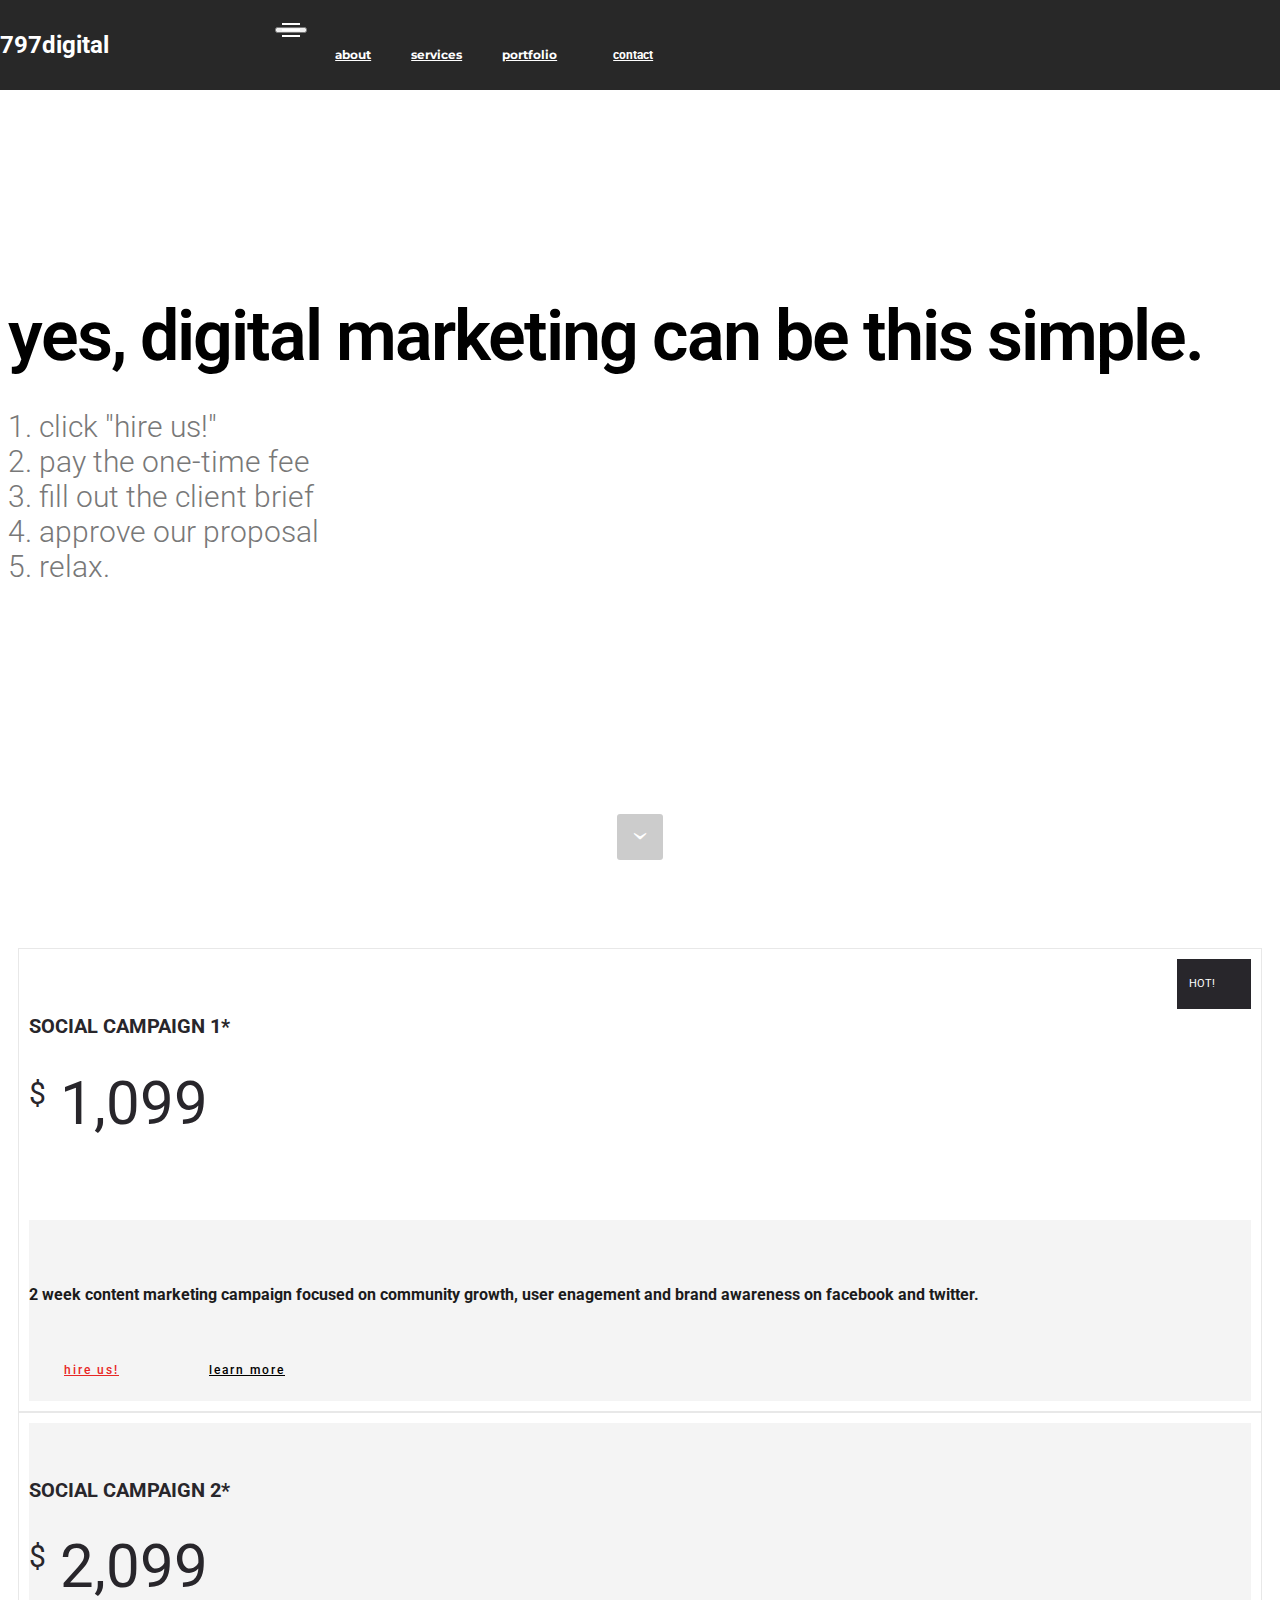
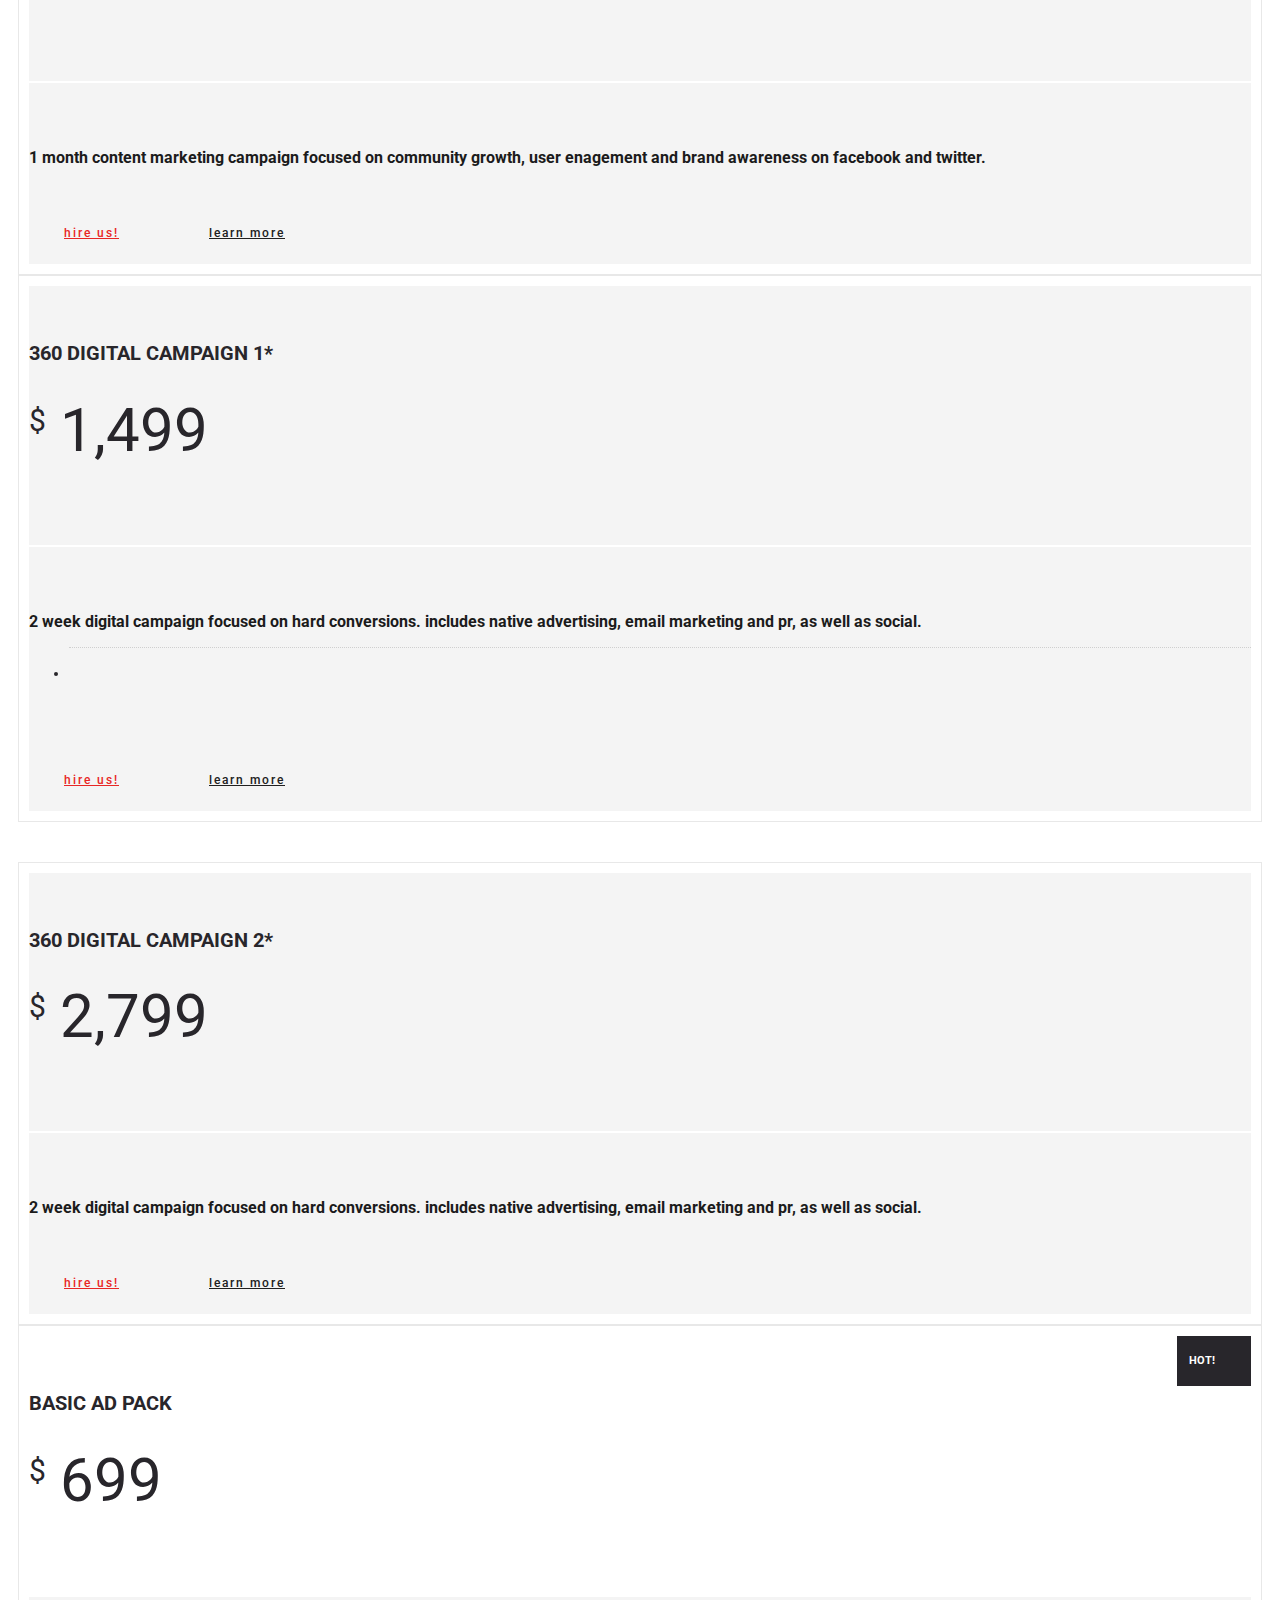
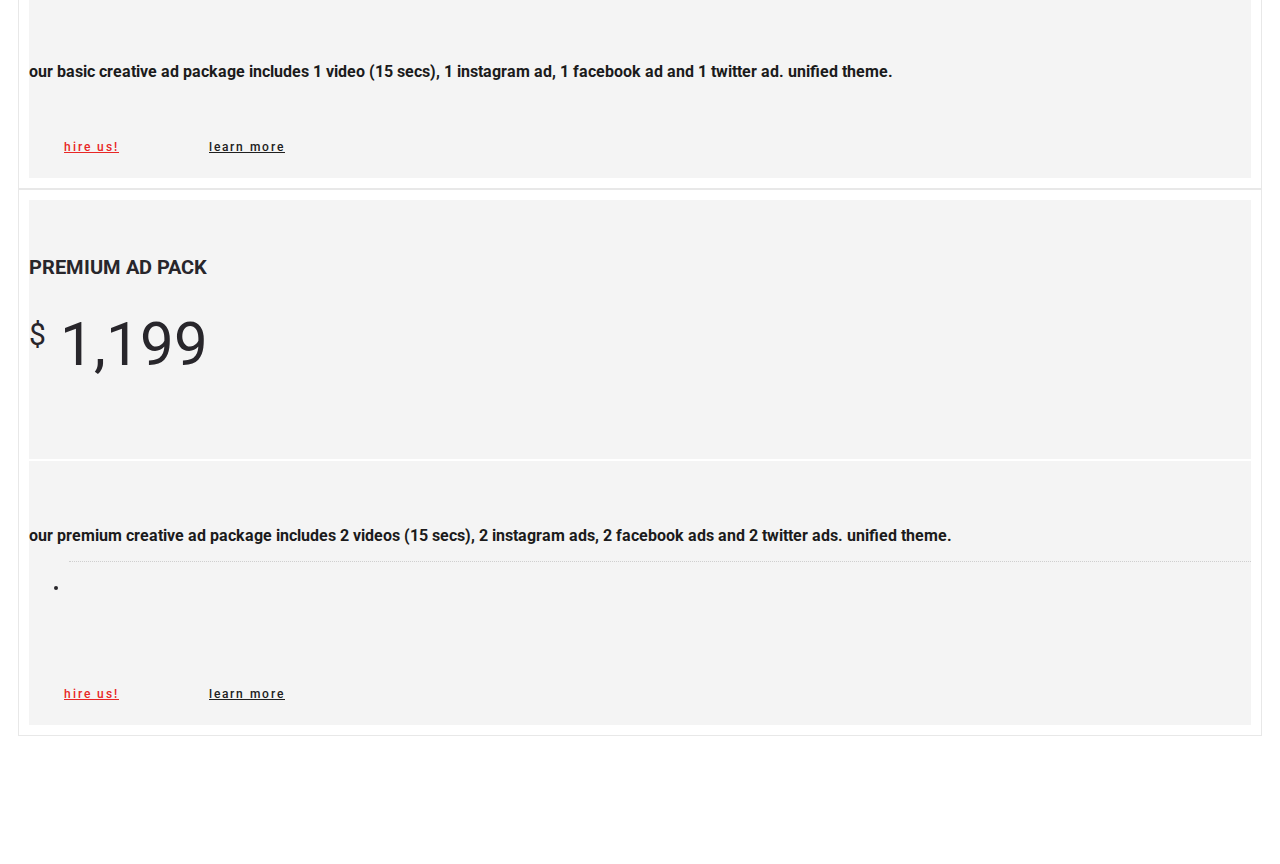
==== page1.html @ 00899041 "create github pages" ====
<!DOCTYPE html>
<html>
<head>
  <!-- Site made with Mobirise Website Builder v4.4.1, https://mobirise.com -->
  <meta charset="UTF-8">
  <meta http-equiv="X-UA-Compatible" content="IE=edge">
  <meta name="generator" content="Mobirise v4.4.1, mobirise.com">
  <meta name="viewport" content="width=device-width, initial-scale=1">
  <link rel="shortcut icon" href="assets/images/nma-image1-128x140.png" type="image/x-icon">
  <meta name="description" content="Website Creator Description">
  <title>services</title>
  <link rel="stylesheet" href="https://fonts.googleapis.com/css?family=Montserrat:400,700">
  <link rel="stylesheet" href="https://fonts.googleapis.com/css?family=Raleway:100,100i,200,200i,300,300i,400,400i,500,500i,600,600i,700,700i,800,800i,900,900i">
  <link rel="stylesheet" href="https://fonts.googleapis.com/css?family=Lora:400,700,400italic,700italic&subset=latin">
  <link rel="stylesheet" href="assets/bootstrap-material-design-font/css/material.css">
  <link rel="stylesheet" href="assets/tether/tether.min.css">
  <link rel="stylesheet" href="assets/bootstrap/css/bootstrap.min.css">
  <link rel="stylesheet" href="assets/dropdown/css/style.css">
  <link rel="stylesheet" href="assets/animate.css/animate.min.css">
  <link rel="stylesheet" href="assets/theme/css/style.css">
  <link rel="stylesheet" href="assets/mobirise/css/mbr-additional.css" type="text/css">
  
  
  
</head>
<body>
<section id="ext_menu-b" data-rv-view="33">

    <nav class="navbar navbar-dropdown navbar-fixed-top">
        <div class="container">

            <div class="mbr-table">
                <div class="mbr-table-cell">

                    <div class="navbar-brand">
                        
                        <a class="navbar-caption" href="index.html">797digital</a>
                    </div>

                </div>
                <div class="mbr-table-cell">

                    <button class="navbar-toggler pull-xs-right hidden-md-up" type="button" data-toggle="collapse" data-target="#exCollapsingNavbar">
                        <div class="hamburger-icon"></div>
                    </button>

                    <ul class="nav-dropdown collapse pull-xs-right nav navbar-nav navbar-toggleable-sm" id="exCollapsingNavbar"><li class="nav-item"><a class="nav-link link" href="index.html#header5-4">about</a></li><li class="nav-item"><a class="nav-link link" href="page1.html">services</a></li><li class="nav-item"><a class="nav-link link" href="https://mojhjhjhjhjhjhjhjhjbirise.com/" target="_blank">portfolio</a></li><li class="nav-item nav-btn"><a class="nav-link btn btn-white btn-white-outline" href="index.html#form1-6">contact</a></li></ul>
                    <button hidden="" class="navbar-toggler navbar-close" type="button" data-toggle="collapse" data-target="#exCollapsingNavbar">
                        <div class="close-icon"></div>
                    </button>

                </div>
            </div>

        </div>
    </nav>

</section>

<section class="engine"><a href="https://mobirise.co/a">web builder</a></section><section class="mbr-section mbr-section-hero mbr-section-full mbr-section-with-arrow mbr-after-navbar" id="header5-19" data-rv-view="35" style="background-color: rgb(255, 255, 255);">

    

    <div class="mbr-table-cell">

        <div class="container">
            <div class="row">
                <div class="mbr-section col-md-10">

                    <h1 class="mbr-section-title display-1">yes, digital marketing can be this simple.</h1>
                    <p class="mbr-section-lead lead"><br>1. click "hire us!"<br>2. pay the one-time fee<br>3. fill out the client brief<br>4. approve our proposal<br>5. relax.</p>
                    
                </div>
            </div>
        </div>
    </div>

    <div class="mbr-arrow mbr-arrow-floating" aria-hidden="true"><a href="#pricing-table2-p"><i class="mbr-arrow-icon"></i></a></div>

</section>

<section class="mbr-section" id="pricing-table2-p" data-rv-view="38" style="background-color: rgb(255, 255, 255); padding-top: 0px; padding-bottom: 0px;">

    

    <div class="mbr-section mbr-section__container mbr-section__container--middle">
      <div class="container">
          <div class="row">
              <div class="col-xs-12 text-xs-center">
                  
                  
              </div>
          </div>
      </div>
    </div>

    <div class="mbr-section mbr-section-nopadding mbr-price-table">
      <div class="row">
            <div class="col-xs-12 col-md-6 col-xl-4">
                <div class="mbr-plan card text-xs-center">
                    <div class="mbr-plan-header card-block bg-primary">
                      <div class="mbr-plan-label">HOT!</div>
                      <div class="card-title">
                        <h3 class="mbr-plan-title">SOCIAL CAMPAIGN 1*</h3>
                        <small class="mbr-plan-subtitle"></small>
                      </div>
                      <div class="card-text">
                          <div class="mbr-price">
                            <span class="mbr-price-value">$</span>
                            <span class="mbr-price-figure">1,099</span><small class="mbr-price-term"></small>
                          </div>
                          <small class="mbr-plan-price-desc"></small>
                      </div>
                    </div>
                    <div class="mbr-plan-body card-block">
                      <div class="mbr-plan-list"><strong>2 week content marketing campaign focused on community growth, user enagement and brand awareness on facebook and twitter.</strong></div>
                      <div class="mbr-plan-btn"><a href="page1.html#pricing-table2-p" class="btn btn-danger-outline btn-danger">hire us!</a> <a href="page1.html#pricing-table2-p" class="btn btn-info-outline btn-info">learn more</a></div>
                    </div>
                </div>
            </div>
            <div class="col-xs-12 col-md-6 col-xl-4">
                <div class="mbr-plan card text-xs-center">
                    <div class="mbr-plan-header card-block">
                      
                      <div class="card-title">
                        <h3 class="mbr-plan-title">SOCIAL CAMPAIGN 2*</h3>
                        <small class="mbr-plan-subtitle"></small>
                      </div>
                      <div class="card-text">
                          <div class="mbr-price">
                            <span class="mbr-price-value">$</span>
                            <span class="mbr-price-figure">2,099</span><small class="mbr-price-term"></small>
                          </div>
                          <small class="mbr-plan-price-desc"></small>
                      </div>
                    </div>
                    <div class="mbr-plan-body card-block">
                      <div class="mbr-plan-list"><strong>1 month content marketing campaign focused on community growth, user enagement and brand awareness on facebook and twitter.</strong></div>
                      <div class="mbr-plan-btn"><a href="page1.html#pricing-table2-p" class="btn btn-danger-outline btn-danger">hire us!</a> <a href="https://mobirise.com" class="btn btn-black btn-black-outline">learn more</a></div>
                    </div>
                </div>
            </div>
            <div class="col-xs-12 col-md-6 col-xl-4">
                <div class="mbr-plan card text-xs-center">
                    <div class="mbr-plan-header card-block">
                      
                      <div class="card-title">
                        <h3 class="mbr-plan-title">360 DIGITAL CAMPAIGN 1*</h3>
                        <small class="mbr-plan-subtitle"></small>
                      </div>
                      <div class="card-text">
                          <div class="mbr-price">
                            <span class="mbr-price-value">$</span>
                            <span class="mbr-price-figure">1,499</span><small class="mbr-price-term"></small>
                          </div>
                          <small class="mbr-plan-price-desc"></small>
                      </div>
                    </div>
                    <div class="mbr-plan-body card-block">
                      <div class="mbr-plan-list"><strong>2 week digital campaign focused on hard conversions. includes native advertising, email marketing and pr, as well as social.</strong><ul class="list-group list-group-flush"><li class="list-group-item"></li></ul></div>
                      <div class="mbr-plan-btn"><a href="page1.html#pricing-table2-p" class="btn btn-danger-outline btn-danger">hire us!</a> <a href="page1.html#pricing-table2-p" class="btn btn-black btn-black-outline">learn more</a></div>
                    </div>
                </div>
            </div>
            
          </div>
    </div>

</section>

<section class="mbr-section" id="pricing-table2-r" data-rv-view="41" style="background-color: rgb(255, 255, 255); padding-top: 0px; padding-bottom: 120px;">

    

    <div class="mbr-section mbr-section__container mbr-section__container--middle">
      <div class="container">
          <div class="row">
              <div class="col-xs-12 text-xs-center">
                  
                  
              </div>
          </div>
      </div>
    </div>

    <div class="mbr-section mbr-section-nopadding mbr-price-table">
      <div class="row">
            <div class="col-xs-12 col-md-6 col-xl-4">
                <div class="mbr-plan card text-xs-center">
                    <div class="mbr-plan-header card-block">
                      
                      <div class="card-title">
                        <h3 class="mbr-plan-title">360 DIGITAL CAMPAIGN 2*</h3>
                        <small class="mbr-plan-subtitle"></small>
                      </div>
                      <div class="card-text">
                          <div class="mbr-price">
                            <span class="mbr-price-value">$</span>
                            <span class="mbr-price-figure">2,799</span><small class="mbr-price-term"></small>
                          </div>
                          <small class="mbr-plan-price-desc"></small>
                      </div>
                    </div>
                    <div class="mbr-plan-body card-block">
                      <div class="mbr-plan-list"><strong>2 week digital campaign focused on hard conversions. includes native advertising, email marketing and pr, as well as social.</strong></div>
                      <div class="mbr-plan-btn"><a href="page1.html#pricing-table2-r" class="btn btn-danger-outline btn-danger">hire us!</a> <a href="page1.html#pricing-table2-r" class="btn btn-black btn-black-outline">learn more</a></div>
                    </div>
                </div>
            </div>
            <div class="col-xs-12 col-md-6 col-xl-4">
                <div class="mbr-plan card text-xs-center">
                    <div class="mbr-plan-header card-block bg-primary">
                      <div class="mbr-plan-label"><strong>HOT!</strong></div>
                      <div class="card-title">
                        <h3 class="mbr-plan-title">BASIC AD PACK</h3>
                        <small class="mbr-plan-subtitle"></small>
                      </div>
                      <div class="card-text">
                          <div class="mbr-price">
                            <span class="mbr-price-value">$</span>
                            <span class="mbr-price-figure">699</span><small class="mbr-price-term"></small>
                          </div>
                          <small class="mbr-plan-price-desc"></small>
                      </div>
                    </div>
                    <div class="mbr-plan-body card-block">
                      <div class="mbr-plan-list"><strong>our basic creative ad package includes 1 video (15 secs), 1 instagram ad, 1 facebook ad and 1 twitter ad. unified theme.</strong></div>
                      <div class="mbr-plan-btn"><a href="page1.html#pricing-table2-r" class="btn btn-danger-outline btn-danger">hire us!</a> <a href="page1.html#pricing-table2-r" class="btn btn-black btn-black-outline">learn more</a></div>
                    </div>
                </div>
            </div>
            <div class="col-xs-12 col-md-6 col-xl-4">
                <div class="mbr-plan card text-xs-center">
                    <div class="mbr-plan-header card-block">
                      
                      <div class="card-title">
                        <h3 class="mbr-plan-title">PREMIUM AD PACK</h3>
                        <small class="mbr-plan-subtitle"></small>
                      </div>
                      <div class="card-text">
                          <div class="mbr-price">
                            <span class="mbr-price-value">$</span>
                            <span class="mbr-price-figure">1,199</span><small class="mbr-price-term"></small>
                          </div>
                          <small class="mbr-plan-price-desc"></small>
                      </div>
                    </div>
                    <div class="mbr-plan-body card-block">
                      <div class="mbr-plan-list"><strong>our premium creative ad package includes 2 videos (15 secs), 2 instagram ads, 2 facebook ads and 2 twitter ads. unified theme.</strong><ul class="list-group list-group-flush"><li class="list-group-item"></li></ul></div>
                      <div class="mbr-plan-btn"><a href="page1.html#pricing-table2-r" class="btn btn-danger-outline btn-danger">hire us!</a> <a href="page1.html#pricing-table2-r" class="btn btn-black btn-black-outline">learn more</a></div>
                    </div>
                </div>
            </div>
            
          </div>
    </div>

</section>


  <script src="assets/web/assets/jquery/jquery.min.js"></script>
  <script src="assets/tether/tether.min.js"></script>
  <script src="assets/bootstrap/js/bootstrap.min.js"></script>
  <script src="assets/smooth-scroll/smooth-scroll.js"></script>
  <script src="assets/viewport-checker/jquery.viewportchecker.js"></script>
  <script src="assets/dropdown/js/script.min.js"></script>
  <script src="assets/touch-swipe/jquery.touch-swipe.min.js"></script>
  <script src="assets/theme/js/script.js"></script>
  
  
  <input name="animation" type="hidden">
  </body>
</html>
---- assets/bootstrap-material-design-font/css/material.css ----
@font-face {
  font-family: 'Material-Design-Icons';
  src: url('../fonts/Material-Design-Icons.eot?3ocs8m');
  src: url('../fonts/Material-Design-Icons.eot?#iefix3ocs8m') format('embedded-opentype'), url('../fonts/Material-Design-Icons.woff?3ocs8m') format('woff'), url('../fonts/Material-Design-Icons.ttf?3ocs8m') format('truetype'), url('../fonts/Material-Design-Icons.svg?3ocs8m#Material-Design-Icons') format('svg');
  font-weight: normal;
  font-style: normal;
}
[class^="mdi-"],
[class*="mdi-"] {
  speak: none;
  display: inline-block;
  font-style: normal;
  font-variant:normal;
  font-weight:normal;
  /*font-size:24px;*/
  line-height:1;
  font-family:'Material-Design-Icons' !important;
  text-rendering: auto;
  
  -webkit-font-smoothing: antialiased;
  -moz-osx-font-smoothing: grayscale;
  -webkit-transform: translate(0, 0);
      -ms-transform: translate(0, 0);
          transform: translate(0, 0);
}
[class^="mdi-"]:before,
[class*="mdi-"]:before {
  display: inline-block;
  speak: none;
  text-decoration: inherit;
}
[class^="mdi-"].pull-left,
[class*="mdi-"].pull-left {
  margin-right: .3em;
}
[class^="mdi-"].pull-right,
[class*="mdi-"].pull-right {
  margin-left: .3em;
}
[class^="mdi-"].mdi-lg:before,
[class*="mdi-"].mdi-lg:before,
[class^="mdi-"].mdi-lg:after,
[class*="mdi-"].mdi-lg:after {
  font-size: 1.33333333em;
  line-height: 0.75em;
  vertical-align: -15%;
}
[class^="mdi-"].mdi-2x:before,
[class*="mdi-"].mdi-2x:before,
[class^="mdi-"].mdi-2x:after,
[class*="mdi-"].mdi-2x:after {
  font-size: 2em;
}
[class^="mdi-"].mdi-3x:before,
[class*="mdi-"].mdi-3x:before,
[class^="mdi-"].mdi-3x:after,
[class*="mdi-"].mdi-3x:after {
  font-size: 3em;
}
[class^="mdi-"].mdi-4x:before,
[class*="mdi-"].mdi-4x:before,
[class^="mdi-"].mdi-4x:after,
[class*="mdi-"].mdi-4x:after {
  font-size: 4em;
}
[class^="mdi-"].mdi-5x:before,
[class*="mdi-"].mdi-5x:before,
[class^="mdi-"].mdi-5x:after,
[class*="mdi-"].mdi-5x:after {
  font-size: 5em;
}
[class^="mdi-device-signal-cellular-"]:after,
[class^="mdi-device-battery-"]:after,
[class^="mdi-device-battery-charging-"]:after,
[class^="mdi-device-signal-cellular-connected-no-internet-"]:after,
[class^="mdi-device-signal-wifi-"]:after,
[class^="mdi-device-signal-wifi-statusbar-not-connected"]:after,
.mdi-device-network-wifi:after {
  opacity: .3;
  position: absolute;
  left: 0;
  top: 0;
  z-index: 1;
  display: inline-block;
  speak: none;
  text-decoration: inherit;
}
[class^="mdi-device-signal-cellular-"]:after {
  content: "\e758";
}
[class^="mdi-device-battery-"]:after {
  content: "\e735";
}
[class^="mdi-device-battery-charging-"]:after {
  content: "\e733";
}
[class^="mdi-device-signal-cellular-connected-no-internet-"]:after {
  content: "\e75d";
}
[class^="mdi-device-signal-wifi-"]:after,
.mdi-device-network-wifi:after {
  content: "\e765";
}
[class^="mdi-device-signal-wifi-statusbasr-not-connected"]:after {
  content: "\e8f7";
}
.mdi-device-signal-cellular-off:after,
.mdi-device-signal-cellular-null:after,
.mdi-device-signal-cellular-no-sim:after,
.mdi-device-signal-wifi-off:after,
.mdi-device-signal-wifi-4-bar:after,
.mdi-device-signal-cellular-4-bar:after,
.mdi-device-battery-alert:after,
.mdi-device-signal-cellular-connected-no-internet-4-bar:after,
.mdi-device-battery-std:after,
.mdi-device-battery-full .mdi-device-battery-unknown:after {
  content: "";
}
.mdi-fw {
  width: 1.28571429em;
  text-align: center;
}
.mdi-ul {
  padding-left: 0;
  margin-left: 2.14285714em;
  list-style-type: none;
}
.mdi-ul > li {
  position: relative;
}
.mdi-li {
  position: absolute;
  left: -2.14285714em;
  width: 2.14285714em;
  top: 0.14285714em;
  text-align: center;
}
.mdi-li.mdi-lg {
  left: -1.85714286em;
}
.mdi-border {
  padding: .2em .25em .15em;
  border: solid 0.08em #eeeeee;
  border-radius: .1em;
}
.mdi-spin {
  -webkit-animation: mdi-spin 2s infinite linear;
  animation: mdi-spin 2s infinite linear;
  -webkit-transform-origin: 50% 50%;
  -ms-transform-origin: 50% 50%;
      transform-origin: 50% 50%;
}
.mdi-pulse {
  -webkit-animation: mdi-spin 1s steps(8) infinite;
  animation: mdi-spin 1s steps(8) infinite;
  -webkit-transform-origin: 50% 50%;
  -ms-transform-origin: 50% 50%;
      transform-origin: 50% 50%;
}
@-webkit-keyframes mdi-spin {
  0% {
    -webkit-transform: rotate(0deg);
    transform: rotate(0deg);
  }
  100% {
    -webkit-transform: rotate(359deg);
    transform: rotate(359deg);
  }
}
@keyframes mdi-spin {
  0% {
    -webkit-transform: rotate(0deg);
    transform: rotate(0deg);
  }
  100% {
    -webkit-transform: rotate(359deg);
    transform: rotate(359deg);
  }
}
.mdi-rotate-90 {
  filter: progid:DXImageTransform.Microsoft.BasicImage(rotation=1);
  -webkit-transform: rotate(90deg);
  -ms-transform: rotate(90deg);
  transform: rotate(90deg);
}
.mdi-rotate-180 {
  filter: progid:DXImageTransform.Microsoft.BasicImage(rotation=2);
  -webkit-transform: rotate(180deg);
  -ms-transform: rotate(180deg);
  transform: rotate(180deg);
}
.mdi-rotate-270 {
  filter: progid:DXImageTransform.Microsoft.BasicImage(rotation=3);
  -webkit-transform: rotate(270deg);
  -ms-transform: rotate(270deg);
  transform: rotate(270deg);
}
.mdi-flip-horizontal {
  filter: progid:DXImageTransform.Microsoft.BasicImage(rotation=0, mirror=1);
  -webkit-transform: scale(-1, 1);
  -ms-transform: scale(-1, 1);
  transform: scale(-1, 1);
}
.mdi-flip-vertical {
  filter: progid:DXImageTransform.Microsoft.BasicImage(rotation=2, mirror=1);
  -webkit-transform: scale(1, -1);
  -ms-transform: scale(1, -1);
  transform: scale(1, -1);
}
:root .mdi-rotate-90,
:root .mdi-rotate-180,
:root .mdi-rotate-270,
:root .mdi-flip-horizontal,
:root .mdi-flip-vertical {
  -webkit-filter: none;
          filter: none;
}
.mdi-stack {
  position: relative;
  display: inline-block;
  width: 2em;
  height: 2em;
  line-height: 2em;
  vertical-align: middle;
}
.mdi-stack-1x,
.mdi-stack-2x {
  position: absolute;
  left: 0;
  width: 100%;
  text-align: center;
}
.mdi-stack-1x {
  line-height: inherit;
}
.mdi-stack-2x {
  font-size: 2em;
}
.mdi-inverse {
  color: #ffffff;
}
/* Start Icons */
.mdi-action-3d-rotation:before {
  content: "\e600";
}
.mdi-action-accessibility:before {
  content: "\e601";
}
.mdi-action-account-balance-wallet:before {
  content: "\e602";
}
.mdi-action-account-balance:before {
  content: "\e603";
}
.mdi-action-account-box:before {
  content: "\e604";
}
.mdi-action-account-child:before {
  content: "\e605";
}
.mdi-action-account-circle:before {
  content: "\e606";
}
.mdi-action-add-shopping-cart:before {
  content: "\e607";
}
.mdi-action-alarm-add:before {
  content: "\e608";
}
.mdi-action-alarm-off:before {
  content: "\e609";
}
.mdi-action-alarm-on:before {
  content: "\e60a";
}
.mdi-action-alarm:before {
  content: "\e60b";
}
.mdi-action-android:before {
  content: "\e60c";
}
.mdi-action-announcement:before {
  content: "\e60d";
}
.mdi-action-aspect-ratio:before {
  content: "\e60e";
}
.mdi-action-assessment:before {
  content: "\e60f";
}
.mdi-action-assignment-ind:before {
  content: "\e610";
}
.mdi-action-assignment-late:before {
  content: "\e611";
}
.mdi-action-assignment-return:before {
  content: "\e612";
}
.mdi-action-assignment-returned:before {
  content: "\e613";
}
.mdi-action-assignment-turned-in:before {
  content: "\e614";
}
.mdi-action-assignment:before {
  content: "\e615";
}
.mdi-action-autorenew:before {
  content: "\e616";
}
.mdi-action-backup:before {
  content: "\e617";
}
.mdi-action-book:before {
  content: "\e618";
}
.mdi-action-bookmark-outline:before {
  content: "\e619";
}
.mdi-action-bookmark:before {
  content: "\e61a";
}
.mdi-action-bug-report:before {
  content: "\e61b";
}
.mdi-action-cached:before {
  content: "\e61c";
}
.mdi-action-check-circle:before {
  content: "\e61d";
}
.mdi-action-class:before {
  content: "\e61e";
}
.mdi-action-credit-card:before {
  content: "\e61f";
}
.mdi-action-dashboard:before {
  content: "\e620";
}
.mdi-action-delete:before {
  content: "\e621";
}
.mdi-action-description:before {
  content: "\e622";
}
.mdi-action-dns:before {
  content: "\e623";
}
.mdi-action-done-all:before {
  content: "\e624";
}
.mdi-action-done:before {
  content: "\e625";
}
.mdi-action-event:before {
  content: "\e626";
}
.mdi-action-exit-to-app:before {
  content: "\e627";
}
.mdi-action-explore:before {
  content: "\e628";
}
.mdi-action-extension:before {
  content: "\e629";
}
.mdi-action-face-unlock:before {
  content: "\e62a";
}
.mdi-action-favorite-outline:before {
  content: "\e62b";
}
.mdi-action-favorite:before {
  content: "\e62c";
}
.mdi-action-find-in-page:before {
  content: "\e62d";
}
.mdi-action-find-replace:before {
  content: "\e62e";
}
.mdi-action-flip-to-back:before {
  content: "\e62f";
}
.mdi-action-flip-to-front:before {
  content: "\e630";
}
.mdi-action-get-app:before {
  content: "\e631";
}
.mdi-action-grade:before {
  content: "\e632";
}
.mdi-action-group-work:before {
  content: "\e633";
}
.mdi-action-help:before {
  content: "\e634";
}
.mdi-action-highlight-remove:before {
  content: "\e635";
}
.mdi-action-history:before {
  content: "\e636";
}
.mdi-action-home:before {
  content: "\e637";
}
.mdi-action-https:before {
  content: "\e638";
}
.mdi-action-info-outline:before {
  content: "\e639";
}
.mdi-action-info:before {
  content: "\e63a";
}
.mdi-action-input:before {
  content: "\e63b";
}
.mdi-action-invert-colors:before {
  content: "\e63c";
}
.mdi-action-label-outline:before {
  content: "\e63d";
}
.mdi-action-label:before {
  content: "\e63e";
}
.mdi-action-language:before {
  content: "\e63f";
}
.mdi-action-launch:before {
  content: "\e640";
}
.mdi-action-list:before {
  content: "\e641";
}
.mdi-action-lock-open:before {
  content: "\e642";
}
.mdi-action-lock-outline:before {
  content: "\e643";
}
.mdi-action-lock:before {
  content: "\e644";
}
.mdi-action-loyalty:before {
  content: "\e645";
}
.mdi-action-markunread-mailbox:before {
  content: "\e646";
}
.mdi-action-note-add:before {
  content: "\e647";
}
.mdi-action-open-in-browser:before {
  content: "\e648";
}
.mdi-action-open-in-new:before {
  content: "\e649";
}
.mdi-action-open-with:before {
  content: "\e64a";
}
.mdi-action-pageview:before {
  content: "\e64b";
}
.mdi-action-payment:before {
  content: "\e64c";
}
.mdi-action-perm-camera-mic:before {
  content: "\e64d";
}
.mdi-action-perm-contact-cal:before {
  content: "\e64e";
}
.mdi-action-perm-data-setting:before {
  content: "\e64f";
}
.mdi-action-perm-device-info:before {
  content: "\e650";
}
.mdi-action-perm-identity:before {
  content: "\e651";
}
.mdi-action-perm-media:before {
  content: "\e652";
}
.mdi-action-perm-phone-msg:before {
  content: "\e653";
}
.mdi-action-perm-scan-wifi:before {
  content: "\e654";
}
.mdi-action-picture-in-picture:before {
  content: "\e655";
}
.mdi-action-polymer:before {
  content: "\e656";
}
.mdi-action-print:before {
  content: "\e657";
}
.mdi-action-query-builder:before {
  content: "\e658";
}
.mdi-action-question-answer:before {
  content: "\e659";
}
.mdi-action-receipt:before {
  content: "\e65a";
}
.mdi-action-redeem:before {
  content: "\e65b";
}
.mdi-action-reorder:before {
  content: "\e65c";
}
.mdi-action-report-problem:before {
  content: "\e65d";
}
.mdi-action-restore:before {
  content: "\e65e";
}
.mdi-action-room:before {
  content: "\e65f";
}
.mdi-action-schedule:before {
  content: "\e660";
}
.mdi-action-search:before {
  content: "\e661";
}
.mdi-action-settings-applications:before {
  content: "\e662";
}
.mdi-action-settings-backup-restore:before {
  content: "\e663";
}
.mdi-action-settings-bluetooth:before {
  content: "\e664";
}
.mdi-action-settings-cell:before {
  content: "\e665";
}
.mdi-action-settings-display:before {
  content: "\e666";
}
.mdi-action-settings-ethernet:before {
  content: "\e667";
}
.mdi-action-settings-input-antenna:before {
  content: "\e668";
}
.mdi-action-settings-input-component:before {
  content: "\e669";
}
.mdi-action-settings-input-composite:before {
  content: "\e66a";
}
.mdi-action-settings-input-hdmi:before {
  content: "\e66b";
}
.mdi-action-settings-input-svideo:before {
  content: "\e66c";
}
.mdi-action-settings-overscan:before {
  content: "\e66d";
}
.mdi-action-settings-phone:before {
  content: "\e66e";
}
.mdi-action-settings-power:before {
  content: "\e66f";
}
.mdi-action-settings-remote:before {
  content: "\e670";
}
.mdi-action-settings-voice:before {
  content: "\e671";
}
.mdi-action-settings:before {
  content: "\e672";
}
.mdi-action-shop-two:before {
  content: "\e673";
}
.mdi-action-shop:before {
  content: "\e674";
}
.mdi-action-shopping-basket:before {
  content: "\e675";
}
.mdi-action-shopping-cart:before {
  content: "\e676";
}
.mdi-action-speaker-notes:before {
  content: "\e677";
}
.mdi-action-spellcheck:before {
  content: "\e678";
}
.mdi-action-star-rate:before {
  content: "\e679";
}
.mdi-action-stars:before {
  content: "\e67a";
}
.mdi-action-store:before {
  content: "\e67b";
}
.mdi-action-subject:before {
  content: "\e67c";
}
.mdi-action-supervisor-account:before {
  content: "\e67d";
}
.mdi-action-swap-horiz:before {
  content: "\e67e";
}
.mdi-action-swap-vert-circle:before {
  content: "\e67f";
}
.mdi-action-swap-vert:before {
  content: "\e680";
}
.mdi-action-system-update-tv:before {
  content: "\e681";
}
.mdi-action-tab-unselected:before {
  content: "\e682";
}
.mdi-action-tab:before {
  content: "\e683";
}
.mdi-action-theaters:before {
  content: "\e684";
}
.mdi-action-thumb-down:before {
  content: "\e685";
}
.mdi-action-thumb-up:before {
  content: "\e686";
}
.mdi-action-thumbs-up-down:before {
  content: "\e687";
}
.mdi-action-toc:before {
  content: "\e688";
}
.mdi-action-today:before {
  content: "\e689";
}
.mdi-action-track-changes:before {
  content: "\e68a";
}
.mdi-action-translate:before {
  content: "\e68b";
}
.mdi-action-trending-down:before {
  content: "\e68c";
}
.mdi-action-trending-neutral:before {
  content: "\e68d";
}
.mdi-action-trending-up:before {
  content: "\e68e";
}
.mdi-action-turned-in-not:before {
  content: "\e68f";
}
.mdi-action-turned-in:before {
  content: "\e690";
}
.mdi-action-verified-user:before {
  content: "\e691";
}
.mdi-action-view-agenda:before {
  content: "\e692";
}
.mdi-action-view-array:before {
  content: "\e693";
}
.mdi-action-view-carousel:before {
  content: "\e694";
}
.mdi-action-view-column:before {
  content: "\e695";
}
.mdi-action-view-day:before {
  content: "\e696";
}
.mdi-action-view-headline:before {
  content: "\e697";
}
.mdi-action-view-list:before {
  content: "\e698";
}
.mdi-action-view-module:before {
  content: "\e699";
}
.mdi-action-view-quilt:before {
  content: "\e69a";
}
.mdi-action-view-stream:before {
  content: "\e69b";
}
.mdi-action-view-week:before {
  content: "\e69c";
}
.mdi-action-visibility-off:before {
  content: "\e69d";
}
.mdi-action-visibility:before {
  content: "\e69e";
}
.mdi-action-wallet-giftcard:before {
  content: "\e69f";
}
.mdi-action-wallet-membership:before {
  content: "\e6a0";
}
.mdi-action-wallet-travel:before {
  content: "\e6a1";
}
.mdi-action-work:before {
  content: "\e6a2";
}
.mdi-alert-error:before {
  content: "\e6a3";
}
.mdi-alert-warning:before {
  content: "\e6a4";
}
.mdi-av-album:before {
  content: "\e6a5";
}
.mdi-av-closed-caption:before {
  content: "\e6a6";
}
.mdi-av-equalizer:before {
  content: "\e6a7";
}
.mdi-av-explicit:before {
  content: "\e6a8";
}
.mdi-av-fast-forward:before {
  content: "\e6a9";
}
.mdi-av-fast-rewind:before {
  content: "\e6aa";
}
.mdi-av-games:before {
  content: "\e6ab";
}
.mdi-av-hearing:before {
  content: "\e6ac";
}
.mdi-av-high-quality:before {
  content: "\e6ad";
}
.mdi-av-loop:before {
  content: "\e6ae";
}
.mdi-av-mic-none:before {
  content: "\e6af";
}
.mdi-av-mic-off:before {
  content: "\e6b0";
}
.mdi-av-mic:before {
  content: "\e6b1";
}
.mdi-av-movie:before {
  content: "\e6b2";
}
.mdi-av-my-library-add:before {
  content: "\e6b3";
}
.mdi-av-my-library-books:before {
  content: "\e6b4";
}
.mdi-av-my-library-music:before {
  content: "\e6b5";
}
.mdi-av-new-releases:before {
  content: "\e6b6";
}
.mdi-av-not-interested:before {
  content: "\e6b7";
}
.mdi-av-pause-circle-fill:before {
  content: "\e6b8";
}
.mdi-av-pause-circle-outline:before {
  content: "\e6b9";
}
.mdi-av-pause:before {
  content: "\e6ba";
}
.mdi-av-play-arrow:before {
  content: "\e6bb";
}
.mdi-av-play-circle-fill:before {
  content: "\e6bc";
}
.mdi-av-play-circle-outline:before {
  content: "\e6bd";
}
.mdi-av-play-shopping-bag:before {
  content: "\e6be";
}
.mdi-av-playlist-add:before {
  content: "\e6bf";
}
.mdi-av-queue-music:before {
  content: "\e6c0";
}
.mdi-av-queue:before {
  content: "\e6c1";
}
.mdi-av-radio:before {
  content: "\e6c2";
}
.mdi-av-recent-actors:before {
  content: "\e6c3";
}
.mdi-av-repeat-one:before {
  content: "\e6c4";
}
.mdi-av-repeat:before {
  content: "\e6c5";
}
.mdi-av-replay:before {
  content: "\e6c6";
}
.mdi-av-shuffle:before {
  content: "\e6c7";
}
.mdi-av-skip-next:before {
  content: "\e6c8";
}
.mdi-av-skip-previous:before {
  content: "\e6c9";
}
.mdi-av-snooze:before {
  content: "\e6ca";
}
.mdi-av-stop:before {
  content: "\e6cb";
}
.mdi-av-subtitles:before {
  content: "\e6cc";
}
.mdi-av-surround-sound:before {
  content: "\e6cd";
}
.mdi-av-timer:before {
  content: "\e6ce";
}
.mdi-av-video-collection:before {
  content: "\e6cf";
}
.mdi-av-videocam-off:before {
  content: "\e6d0";
}
.mdi-av-videocam:before {
  content: "\e6d1";
}
.mdi-av-volume-down:before {
  content: "\e6d2";
}
.mdi-av-volume-mute:before {
  content: "\e6d3";
}
.mdi-av-volume-off:before {
  content: "\e6d4";
}
.mdi-av-volume-up:before {
  content: "\e6d5";
}
.mdi-av-web:before {
  content: "\e6d6";
}
.mdi-communication-business:before {
  content: "\e6d7";
}
.mdi-communication-call-end:before {
  content: "\e6d8";
}
.mdi-communication-call-made:before {
  content: "\e6d9";
}
.mdi-communication-call-merge:before {
  content: "\e6da";
}
.mdi-communication-call-missed:before {
  content: "\e6db";
}
.mdi-communication-call-received:before {
  content: "\e6dc";
}
.mdi-communication-call-split:before {
  content: "\e6dd";
}
.mdi-communication-call:before {
  content: "\e6de";
}
.mdi-communication-chat:before {
  content: "\e6df";
}
.mdi-communication-clear-all:before {
  content: "\e6e0";
}
.mdi-communication-comment:before {
  content: "\e6e1";
}
.mdi-communication-contacts:before {
  content: "\e6e2";
}
.mdi-communication-dialer-sip:before {
  content: "\e6e3";
}
.mdi-communication-dialpad:before {
  content: "\e6e4";
}
.mdi-communication-dnd-on:before {
  content: "\e6e5";
}
.mdi-communication-email:before {
  content: "\e6e6";
}
.mdi-communication-forum:before {
  content: "\e6e7";
}
.mdi-communication-import-export:before {
  content: "\e6e8";
}
.mdi-communication-invert-colors-off:before {
  content: "\e6e9";
}
.mdi-communication-invert-colors-on:before {
  content: "\e6ea";
}
.mdi-communication-live-help:before {
  content: "\e6eb";
}
.mdi-communication-location-off:before {
  content: "\e6ec";
}
.mdi-communication-location-on:before {
  content: "\e6ed";
}
.mdi-communication-message:before {
  content: "\e6ee";
}
.mdi-communication-messenger:before {
  content: "\e6ef";
}
.mdi-communication-no-sim:before {
  content: "\e6f0";
}
.mdi-communication-phone:before {
  content: "\e6f1";
}
.mdi-communication-portable-wifi-off:before {
  content: "\e6f2";
}
.mdi-communication-quick-contacts-dialer:before {
  content: "\e6f3";
}
.mdi-communication-quick-contacts-mail:before {
  content: "\e6f4";
}
.mdi-communication-ring-volume:before {
  content: "\e6f5";
}
.mdi-communication-stay-current-landscape:before {
  content: "\e6f6";
}
.mdi-communication-stay-current-portrait:before {
  content: "\e6f7";
}
.mdi-communication-stay-primary-landscape:before {
  content: "\e6f8";
}
.mdi-communication-stay-primary-portrait:before {
  content: "\e6f9";
}
.mdi-communication-swap-calls:before {
  content: "\e6fa";
}
.mdi-communication-textsms:before {
  content: "\e6fb";
}
.mdi-communication-voicemail:before {
  content: "\e6fc";
}
.mdi-communication-vpn-key:before {
  content: "\e6fd";
}
.mdi-content-add-box:before {
  content: "\e6fe";
}
.mdi-content-add-circle-outline:before {
  content: "\e6ff";
}
.mdi-content-add-circle:before {
  content: "\e700";
}
.mdi-content-add:before {
  content: "\e701";
}
.mdi-content-archive:before {
  content: "\e702";
}
.mdi-content-backspace:before {
  content: "\e703";
}
.mdi-content-block:before {
  content: "\e704";
}
.mdi-content-clear:before {
  content: "\e705";
}
.mdi-content-content-copy:before {
  content: "\e706";
}
.mdi-content-content-cut:before {
  content: "\e707";
}
.mdi-content-content-paste:before {
  content: "\e708";
}
.mdi-content-create:before {
  content: "\e709";
}
.mdi-content-drafts:before {
  content: "\e70a";
}
.mdi-content-filter-list:before {
  content: "\e70b";
}
.mdi-content-flag:before {
  content: "\e70c";
}
.mdi-content-forward:before {
  content: "\e70d";
}
.mdi-content-gesture:before {
  content: "\e70e";
}
.mdi-content-inbox:before {
  content: "\e70f";
}
.mdi-content-link:before {
  content: "\e710";
}
.mdi-content-mail:before {
  content: "\e711";
}
.mdi-content-markunread:before {
  content: "\e712";
}
.mdi-content-redo:before {
  content: "\e713";
}
.mdi-content-remove-circle-outline:before {
  content: "\e714";
}
.mdi-content-remove-circle:before {
  content: "\e715";
}
.mdi-content-remove:before {
  content: "\e716";
}
.mdi-content-reply-all:before {
  content: "\e717";
}
.mdi-content-reply:before {
  content: "\e718";
}
.mdi-content-report:before {
  content: "\e719";
}
.mdi-content-save:before {
  content: "\e71a";
}
.mdi-content-select-all:before {
  content: "\e71b";
}
.mdi-content-send:before {
  content: "\e71c";
}
.mdi-content-sort:before {
  content: "\e71d";
}
.mdi-content-text-format:before {
  content: "\e71e";
}
.mdi-content-undo:before {
  content: "\e71f";
}
.mdi-editor-attach-file:before {
  content: "\e776";
}
.mdi-editor-attach-money:before {
  content: "\e777";
}
.mdi-editor-border-all:before {
  content: "\e778";
}
.mdi-editor-border-bottom:before {
  content: "\e779";
}
.mdi-editor-border-clear:before {
  content: "\e77a";
}
.mdi-editor-border-color:before {
  content: "\e77b";
}
.mdi-editor-border-horizontal:before {
  content: "\e77c";
}
.mdi-editor-border-inner:before {
  content: "\e77d";
}
.mdi-editor-border-left:before {
  content: "\e77e";
}
.mdi-editor-border-outer:before {
  content: "\e77f";
}
.mdi-editor-border-right:before {
  content: "\e780";
}
.mdi-editor-border-style:before {
  content: "\e781";
}
.mdi-editor-border-top:before {
  content: "\e782";
}
.mdi-editor-border-vertical:before {
  content: "\e783";
}
.mdi-editor-format-align-center:before {
  content: "\e784";
}
.mdi-editor-format-align-justify:before {
  content: "\e785";
}
.mdi-editor-format-align-left:before {
  content: "\e786";
}
.mdi-editor-format-align-right:before {
  content: "\e787";
}
.mdi-editor-format-bold:before {
  content: "\e788";
}
.mdi-editor-format-clear:before {
  content: "\e789";
}
.mdi-editor-format-color-fill:before {
  content: "\e78a";
}
.mdi-editor-format-color-reset:before {
  content: "\e78b";
}
.mdi-editor-format-color-text:before {
  content: "\e78c";
}
.mdi-editor-format-indent-decrease:before {
  content: "\e78d";
}
.mdi-editor-format-indent-increase:before {
  content: "\e78e";
}
.mdi-editor-format-italic:before {
  content: "\e78f";
}
.mdi-editor-format-line-spacing:before {
  content: "\e790";
}
.mdi-editor-format-list-bulleted:before {
  content: "\e791";
}
.mdi-editor-format-list-numbered:before {
  content: "\e792";
}
.mdi-editor-format-paint:before {
  content: "\e793";
}
.mdi-editor-format-quote:before {
  content: "\e794";
}
.mdi-editor-format-size:before {
  content: "\e795";
}
.mdi-editor-format-strikethrough:before {
  content: "\e796";
}
.mdi-editor-format-textdirection-l-to-r:before {
  content: "\e797";
}
.mdi-editor-format-textdirection-r-to-l:before {
  content: "\e798";
}
.mdi-editor-format-underline:before {
  content: "\e799";
}
.mdi-editor-functions:before {
  content: "\e79a";
}
.mdi-editor-insert-chart:before {
  content: "\e79b";
}
.mdi-editor-insert-comment:before {
  content: "\e79c";
}
.mdi-editor-insert-drive-file:before {
  content: "\e79d";
}
.mdi-editor-insert-emoticon:before {
  content: "\e79e";
}
.mdi-editor-insert-invitation:before {
  content: "\e79f";
}
.mdi-editor-insert-link:before {
  content: "\e7a0";
}
.mdi-editor-insert-photo:before {
  content: "\e7a1";
}
.mdi-editor-merge-type:before {
  content: "\e7a2";
}
.mdi-editor-mode-comment:before {
  content: "\e7a3";
}
.mdi-editor-mode-edit:before {
  content: "\e7a4";
}
.mdi-editor-publish:before {
  content: "\e7a5";
}
.mdi-editor-vertical-align-bottom:before {
  content: "\e7a6";
}
.mdi-editor-vertical-align-center:before {
  content: "\e7a7";
}
.mdi-editor-vertical-align-top:before {
  content: "\e7a8";
}
.mdi-editor-wrap-text:before {
  content: "\e7a9";
}
.mdi-file-attachment:before {
  content: "\e7aa";
}
.mdi-file-cloud-circle:before {
  content: "\e7ab";
}
.mdi-file-cloud-done:before {
  content: "\e7ac";
}
.mdi-file-cloud-download:before {
  content: "\e7ad";
}
.mdi-file-cloud-off:before {
  content: "\e7ae";
}
.mdi-file-cloud-queue:before {
  content: "\e7af";
}
.mdi-file-cloud-upload:before {
  content: "\e7b0";
}
.mdi-file-cloud:before {
  content: "\e7b1";
}
.mdi-file-file-download:before {
  content: "\e7b2";
}
.mdi-file-file-upload:before {
  content: "\e7b3";
}
.mdi-file-folder-open:before {
  content: "\e7b4";
}
.mdi-file-folder-shared:before {
  content: "\e7b5";
}
.mdi-file-folder:before {
  content: "\e7b6";
}
.mdi-device-access-alarm:before {
  content: "\e720";
}
.mdi-device-access-alarms:before {
  content: "\e721";
}
.mdi-device-access-time:before {
  content: "\e722";
}
.mdi-device-add-alarm:before {
  content: "\e723";
}
.mdi-device-airplanemode-off:before {
  content: "\e724";
}
.mdi-device-airplanemode-on:before {
  content: "\e725";
}
.mdi-device-battery-20:before {
  content: "\e726";
}
.mdi-device-battery-30:before {
  content: "\e727";
}
.mdi-device-battery-50:before {
  content: "\e728";
}
.mdi-device-battery-60:before {
  content: "\e729";
}
.mdi-device-battery-80:before {
  content: "\e72a";
}
.mdi-device-battery-90:before {
  content: "\e72b";
}
.mdi-device-battery-alert:before {
  content: "\e72c";
}
.mdi-device-battery-charging-20:before {
  content: "\e72d";
}
.mdi-device-battery-charging-30:before {
  content: "\e72e";
}
.mdi-device-battery-charging-50:before {
  content: "\e72f";
}
.mdi-device-battery-charging-60:before {
  content: "\e730";
}
.mdi-device-battery-charging-80:before {
  content: "\e731";
}
.mdi-device-battery-charging-90:before {
  content: "\e732";
}
.mdi-device-battery-charging-full:before {
  content: "\e733";
}
.mdi-device-battery-full:before {
  content: "\e734";
}
.mdi-device-battery-std:before {
  content: "\e735";
}
.mdi-device-battery-unknown:before {
  content: "\e736";
}
.mdi-device-bluetooth-connected:before {
  content: "\e737";
}
.mdi-device-bluetooth-disabled:before {
  content: "\e738";
}
.mdi-device-bluetooth-searching:before {
  content: "\e739";
}
.mdi-device-bluetooth:before {
  content: "\e73a";
}
.mdi-device-brightness-auto:before {
  content: "\e73b";
}
.mdi-device-brightness-high:before {
  content: "\e73c";
}
.mdi-device-brightness-low:before {
  content: "\e73d";
}
.mdi-device-brightness-medium:before {
  content: "\e73e";
}
.mdi-device-data-usage:before {
  content: "\e73f";
}
.mdi-device-developer-mode:before {
  content: "\e740";
}
.mdi-device-devices:before {
  content: "\e741";
}
.mdi-device-dvr:before {
  content: "\e742";
}
.mdi-device-gps-fixed:before {
  content: "\e743";
}
.mdi-device-gps-not-fixed:before {
  content: "\e744";
}
.mdi-device-gps-off:before {
  content: "\e745";
}
.mdi-device-location-disabled:before {
  content: "\e746";
}
.mdi-device-location-searching:before {
  content: "\e747";
}
.mdi-device-multitrack-audio:before {
  content: "\e748";
}
.mdi-device-network-cell:before {
  content: "\e749";
}
.mdi-device-network-wifi:before {
  content: "\e74a";
}
.mdi-device-nfc:before {
  content: "\e74b";
}
.mdi-device-now-wallpaper:before {
  content: "\e74c";
}
.mdi-device-now-widgets:before {
  content: "\e74d";
}
.mdi-device-screen-lock-landscape:before {
  content: "\e74e";
}
.mdi-device-screen-lock-portrait:before {
  content: "\e74f";
}
.mdi-device-screen-lock-rotation:before {
  content: "\e750";
}
.mdi-device-screen-rotation:before {
  content: "\e751";
}
.mdi-device-sd-storage:before {
  content: "\e752";
}
.mdi-device-settings-system-daydream:before {
  content: "\e753";
}
.mdi-device-signal-cellular-0-bar:before {
  content: "\e754";
}
.mdi-device-signal-cellular-1-bar:before {
  content: "\e755";
}
.mdi-device-signal-cellular-2-bar:before {
  content: "\e756";
}
.mdi-device-signal-cellular-3-bar:before {
  content: "\e757";
}
.mdi-device-signal-cellular-4-bar:before {
  content: "\e758";
}
.mdi-signal-wifi-statusbar-connected-no-internet-after:before {
  content: "\e8f6";
}
.mdi-device-signal-cellular-connected-no-internet-0-bar:before {
  content: "\e759";
}
.mdi-device-signal-cellular-connected-no-internet-1-bar:before {
  content: "\e75a";
}
.mdi-device-signal-cellular-connected-no-internet-2-bar:before {
  content: "\e75b";
}
.mdi-device-signal-cellular-connected-no-internet-3-bar:before {
  content: "\e75c";
}
.mdi-device-signal-cellular-connected-no-internet-4-bar:before {
  content: "\e75d";
}
.mdi-device-signal-cellular-no-sim:before {
  content: "\e75e";
}
.mdi-device-signal-cellular-null:before {
  content: "\e75f";
}
.mdi-device-signal-cellular-off:before {
  content: "\e760";
}
.mdi-device-signal-wifi-0-bar:before {
  content: "\e761";
}
.mdi-device-signal-wifi-1-bar:before {
  content: "\e762";
}
.mdi-device-signal-wifi-2-bar:before {
  content: "\e763";
}
.mdi-device-signal-wifi-3-bar:before {
  content: "\e764";
}
.mdi-device-signal-wifi-4-bar:before {
  content: "\e765";
}
.mdi-device-signal-wifi-off:before {
  content: "\e766";
}
.mdi-device-signal-wifi-statusbar-1-bar:before {
  content: "\e767";
}
.mdi-device-signal-wifi-statusbar-2-bar:before {
  content: "\e768";
}
.mdi-device-signal-wifi-statusbar-3-bar:before {
  content: "\e769";
}
.mdi-device-signal-wifi-statusbar-4-bar:before {
  content: "\e76a";
}
.mdi-device-signal-wifi-statusbar-connected-no-internet-:before {
  content: "\e76b";
}
.mdi-device-signal-wifi-statusbar-connected-no-internet:before {
  content: "\e76f";
}
.mdi-device-signal-wifi-statusbar-connected-no-internet-2:before {
  content: "\e76c";
}
.mdi-device-signal-wifi-statusbar-connected-no-internet-3:before {
  content: "\e76d";
}
.mdi-device-signal-wifi-statusbar-connected-no-internet-4:before {
  content: "\e76e";
}
.mdi-signal-wifi-statusbar-not-connected-after:before {
  content: "\e8f7";
}
.mdi-device-signal-wifi-statusbar-not-connected:before {
  content: "\e770";
}
.mdi-device-signal-wifi-statusbar-null:before {
  content: "\e771";
}
.mdi-device-storage:before {
  content: "\e772";
}
.mdi-device-usb:before {
  content: "\e773";
}
.mdi-device-wifi-lock:before {
  content: "\e774";
}
.mdi-device-wifi-tethering:before {
  content: "\e775";
}
.mdi-hardware-cast-connected:before {
  content: "\e7b7";
}
.mdi-hardware-cast:before {
  content: "\e7b8";
}
.mdi-hardware-computer:before {
  content: "\e7b9";
}
.mdi-hardware-desktop-mac:before {
  content: "\e7ba";
}
.mdi-hardware-desktop-windows:before {
  content: "\e7bb";
}
.mdi-hardware-dock:before {
  content: "\e7bc";
}
.mdi-hardware-gamepad:before {
  content: "\e7bd";
}
.mdi-hardware-headset-mic:before {
  content: "\e7be";
}
.mdi-hardware-headset:before {
  content: "\e7bf";
}
.mdi-hardware-keyboard-alt:before {
  content: "\e7c0";
}
.mdi-hardware-keyboard-arrow-down:before {
  content: "\e7c1";
}
.mdi-hardware-keyboard-arrow-left:before {
  content: "\e7c2";
}
.mdi-hardware-keyboard-arrow-right:before {
  content: "\e7c3";
}
.mdi-hardware-keyboard-arrow-up:before {
  content: "\e7c4";
}
.mdi-hardware-keyboard-backspace:before {
  content: "\e7c5";
}
.mdi-hardware-keyboard-capslock:before {
  content: "\e7c6";
}
.mdi-hardware-keyboard-control:before {
  content: "\e7c7";
}
.mdi-hardware-keyboard-hide:before {
  content: "\e7c8";
}
.mdi-hardware-keyboard-return:before {
  content: "\e7c9";
}
.mdi-hardware-keyboard-tab:before {
  content: "\e7ca";
}
.mdi-hardware-keyboard-voice:before {
  content: "\e7cb";
}
.mdi-hardware-keyboard:before {
  content: "\e7cc";
}
.mdi-hardware-laptop-chromebook:before {
  content: "\e7cd";
}
.mdi-hardware-laptop-mac:before {
  content: "\e7ce";
}
.mdi-hardware-laptop-windows:before {
  content: "\e7cf";
}
.mdi-hardware-laptop:before {
  content: "\e7d0";
}
.mdi-hardware-memory:before {
  content: "\e7d1";
}
.mdi-hardware-mouse:before {
  content: "\e7d2";
}
.mdi-hardware-phone-android:before {
  content: "\e7d3";
}
.mdi-hardware-phone-iphone:before {
  content: "\e7d4";
}
.mdi-hardware-phonelink-off:before {
  content: "\e7d5";
}
.mdi-hardware-phonelink:before {
  content: "\e7d6";
}
.mdi-hardware-security:before {
  content: "\e7d7";
}
.mdi-hardware-sim-card:before {
  content: "\e7d8";
}
.mdi-hardware-smartphone:before {
  content: "\e7d9";
}
.mdi-hardware-speaker:before {
  content: "\e7da";
}
.mdi-hardware-tablet-android:before {
  content: "\e7db";
}
.mdi-hardware-tablet-mac:before {
  content: "\e7dc";
}
.mdi-hardware-tablet:before {
  content: "\e7dd";
}
.mdi-hardware-tv:before {
  content: "\e7de";
}
.mdi-hardware-watch:before {
  content: "\e7df";
}
.mdi-image-add-to-photos:before {
  content: "\e7e0";
}
.mdi-image-adjust:before {
  content: "\e7e1";
}
.mdi-image-assistant-photo:before {
  content: "\e7e2";
}
.mdi-image-audiotrack:before {
  content: "\e7e3";
}
.mdi-image-blur-circular:before {
  content: "\e7e4";
}
.mdi-image-blur-linear:before {
  content: "\e7e5";
}
.mdi-image-blur-off:before {
  content: "\e7e6";
}
.mdi-image-blur-on:before {
  content: "\e7e7";
}
.mdi-image-brightness-1:before {
  content: "\e7e8";
}
.mdi-image-brightness-2:before {
  content: "\e7e9";
}
.mdi-image-brightness-3:before {
  content: "\e7ea";
}
.mdi-image-brightness-4:before {
  content: "\e7eb";
}
.mdi-image-brightness-5:before {
  content: "\e7ec";
}
.mdi-image-brightness-6:before {
  content: "\e7ed";
}
.mdi-image-brightness-7:before {
  content: "\e7ee";
}
.mdi-image-brush:before {
  content: "\e7ef";
}
.mdi-image-camera-alt:before {
  content: "\e7f0";
}
.mdi-image-camera-front:before {
  content: "\e7f1";
}
.mdi-image-camera-rear:before {
  content: "\e7f2";
}
.mdi-image-camera-roll:before {
  content: "\e7f3";
}
.mdi-image-camera:before {
  content: "\e7f4";
}
.mdi-image-center-focus-strong:before {
  content: "\e7f5";
}
.mdi-image-center-focus-weak:before {
  content: "\e7f6";
}
.mdi-image-collections:before {
  content: "\e7f7";
}
.mdi-image-color-lens:before {
  content: "\e7f8";
}
.mdi-image-colorize:before {
  content: "\e7f9";
}
.mdi-image-compare:before {
  content: "\e7fa";
}
.mdi-image-control-point-duplicate:before {
  content: "\e7fb";
}
.mdi-image-control-point:before {
  content: "\e7fc";
}
.mdi-image-crop-3-2:before {
  content: "\e7fd";
}
.mdi-image-crop-5-4:before {
  content: "\e7fe";
}
.mdi-image-crop-7-5:before {
  content: "\e7ff";
}
.mdi-image-crop-16-9:before {
  content: "\e800";
}
.mdi-image-crop-din:before {
  content: "\e801";
}
.mdi-image-crop-free:before {
  content: "\e802";
}
.mdi-image-crop-landscape:before {
  content: "\e803";
}
.mdi-image-crop-original:before {
  content: "\e804";
}
.mdi-image-crop-portrait:before {
  content: "\e805";
}
.mdi-image-crop-square:before {
  content: "\e806";
}
.mdi-image-crop:before {
  content: "\e807";
}
.mdi-image-dehaze:before {
  content: "\e808";
}
.mdi-image-details:before {
  content: "\e809";
}
.mdi-image-edit:before {
  content: "\e80a";
}
.mdi-image-exposure-minus-1:before {
  content: "\e80b";
}
.mdi-image-exposure-minus-2:before {
  content: "\e80c";
}
.mdi-image-exposure-plus-1:before {
  content: "\e80d";
}
.mdi-image-exposure-plus-2:before {
  content: "\e80e";
}
.mdi-image-exposure-zero:before {
  content: "\e80f";
}
.mdi-image-exposure:before {
  content: "\e810";
}
.mdi-image-filter-1:before {
  content: "\e811";
}
.mdi-image-filter-2:before {
  content: "\e812";
}
.mdi-image-filter-3:before {
  content: "\e813";
}
.mdi-image-filter-4:before {
  content: "\e814";
}
.mdi-image-filter-5:before {
  content: "\e815";
}
.mdi-image-filter-6:before {
  content: "\e816";
}
.mdi-image-filter-7:before {
  content: "\e817";
}
.mdi-image-filter-8:before {
  content: "\e818";
}
.mdi-image-filter-9-plus:before {
  content: "\e819";
}
.mdi-image-filter-9:before {
  content: "\e81a";
}
.mdi-image-filter-b-and-w:before {
  content: "\e81b";
}
.mdi-image-filter-center-focus:before {
  content: "\e81c";
}
.mdi-image-filter-drama:before {
  content: "\e81d";
}
.mdi-image-filter-frames:before {
  content: "\e81e";
}
.mdi-image-filter-hdr:before {
  content: "\e81f";
}
.mdi-image-filter-none:before {
  content: "\e820";
}
.mdi-image-filter-tilt-shift:before {
  content: "\e821";
}
.mdi-image-filter-vintage:before {
  content: "\e822";
}
.mdi-image-filter:before {
  content: "\e823";
}
.mdi-image-flare:before {
  content: "\e824";
}
.mdi-image-flash-auto:before {
  content: "\e825";
}
.mdi-image-flash-off:before {
  content: "\e826";
}
.mdi-image-flash-on:before {
  content: "\e827";
}
.mdi-image-flip:before {
  content: "\e828";
}
.mdi-image-gradient:before {
  content: "\e829";
}
.mdi-image-grain:before {
  content: "\e82a";
}
.mdi-image-grid-off:before {
  content: "\e82b";
}
.mdi-image-grid-on:before {
  content: "\e82c";
}
.mdi-image-hdr-off:before {
  content: "\e82d";
}
.mdi-image-hdr-on:before {
  content: "\e82e";
}
.mdi-image-hdr-strong:before {
  content: "\e82f";
}
.mdi-image-hdr-weak:before {
  content: "\e830";
}
.mdi-image-healing:before {
  content: "\e831";
}
.mdi-image-image-aspect-ratio:before {
  content: "\e832";
}
.mdi-image-image:before {
  content: "\e833";
}
.mdi-image-iso:before {
  content: "\e834";
}
.mdi-image-landscape:before {
  content: "\e835";
}
.mdi-image-leak-add:before {
  content: "\e836";
}
.mdi-image-leak-remove:before {
  content: "\e837";
}
.mdi-image-lens:before {
  content: "\e838";
}
.mdi-image-looks-3:before {
  content: "\e839";
}
.mdi-image-looks-4:before {
  content: "\e83a";
}
.mdi-image-looks-5:before {
  content: "\e83b";
}
.mdi-image-looks-6:before {
  content: "\e83c";
}
.mdi-image-looks-one:before {
  content: "\e83d";
}
.mdi-image-looks-two:before {
  content: "\e83e";
}
.mdi-image-looks:before {
  content: "\e83f";
}
.mdi-image-loupe:before {
  content: "\e840";
}
.mdi-image-movie-creation:before {
  content: "\e841";
}
.mdi-image-nature-people:before {
  content: "\e842";
}
.mdi-image-nature:before {
  content: "\e843";
}
.mdi-image-navigate-before:before {
  content: "\e844";
}
.mdi-image-navigate-next:before {
  content: "\e845";
}
.mdi-image-palette:before {
  content: "\e846";
}
.mdi-image-panorama-fisheye:before {
  content: "\e847";
}
.mdi-image-panorama-horizontal:before {
  content: "\e848";
}
.mdi-image-panorama-vertical:before {
  content: "\e849";
}
.mdi-image-panorama-wide-angle:before {
  content: "\e84a";
}
.mdi-image-panorama:before {
  content: "\e84b";
}
.mdi-image-photo-album:before {
  content: "\e84c";
}
.mdi-image-photo-camera:before {
  content: "\e84d";
}
.mdi-image-photo-library:before {
  content: "\e84e";
}
.mdi-image-photo:before {
  content: "\e84f";
}
.mdi-image-portrait:before {
  content: "\e850";
}
.mdi-image-remove-red-eye:before {
  content: "\e851";
}
.mdi-image-rotate-left:before {
  content: "\e852";
}
.mdi-image-rotate-right:before {
  content: "\e853";
}
.mdi-image-slideshow:before {
  content: "\e854";
}
.mdi-image-straighten:before {
  content: "\e855";
}
.mdi-image-style:before {
  content: "\e856";
}
.mdi-image-switch-camera:before {
  content: "\e857";
}
.mdi-image-switch-video:before {
  content: "\e858";
}
.mdi-image-tag-faces:before {
  content: "\e859";
}
.mdi-image-texture:before {
  content: "\e85a";
}
.mdi-image-timelapse:before {
  content: "\e85b";
}
.mdi-image-timer-3:before {
  content: "\e85c";
}
.mdi-image-timer-10:before {
  content: "\e85d";
}
.mdi-image-timer-auto:before {
  content: "\e85e";
}
.mdi-image-timer-off:before {
  content: "\e85f";
}
.mdi-image-timer:before {
  content: "\e860";
}
.mdi-image-tonality:before {
  content: "\e861";
}
.mdi-image-transform:before {
  content: "\e862";
}
.mdi-image-tune:before {
  content: "\e863";
}
.mdi-image-wb-auto:before {
  content: "\e864";
}
.mdi-image-wb-cloudy:before {
  content: "\e865";
}
.mdi-image-wb-incandescent:before {
  content: "\e866";
}
.mdi-image-wb-irradescent:before {
  content: "\e867";
}
.mdi-image-wb-sunny:before {
  content: "\e868";
}
.mdi-maps-beenhere:before {
  content: "\e869";
}
.mdi-maps-directions-bike:before {
  content: "\e86a";
}
.mdi-maps-directions-bus:before {
  content: "\e86b";
}
.mdi-maps-directions-car:before {
  content: "\e86c";
}
.mdi-maps-directions-ferry:before {
  content: "\e86d";
}
.mdi-maps-directions-subway:before {
  content: "\e86e";
}
.mdi-maps-directions-train:before {
  content: "\e86f";
}
.mdi-maps-directions-transit:before {
  content: "\e870";
}
.mdi-maps-directions-walk:before {
  content: "\e871";
}
.mdi-maps-directions:before {
  content: "\e872";
}
.mdi-maps-flight:before {
  content: "\e873";
}
.mdi-maps-hotel:before {
  content: "\e874";
}
.mdi-maps-layers-clear:before {
  content: "\e875";
}
.mdi-maps-layers:before {
  content: "\e876";
}
.mdi-maps-local-airport:before {
  content: "\e877";
}
.mdi-maps-local-atm:before {
  content: "\e878";
}
.mdi-maps-local-attraction:before {
  content: "\e879";
}
.mdi-maps-local-bar:before {
  content: "\e87a";
}
.mdi-maps-local-cafe:before {
  content: "\e87b";
}
.mdi-maps-local-car-wash:before {
  content: "\e87c";
}
.mdi-maps-local-convenience-store:before {
  content: "\e87d";
}
.mdi-maps-local-drink:before {
  content: "\e87e";
}
.mdi-maps-local-florist:before {
  content: "\e87f";
}
.mdi-maps-local-gas-station:before {
  content: "\e880";
}
.mdi-maps-local-grocery-store:before {
  content: "\e881";
}
.mdi-maps-local-hospital:before {
  content: "\e882";
}
.mdi-maps-local-hotel:before {
  content: "\e883";
}
.mdi-maps-local-laundry-service:before {
  content: "\e884";
}
.mdi-maps-local-library:before {
  content: "\e885";
}
.mdi-maps-local-mall:before {
  content: "\e886";
}
.mdi-maps-local-movies:before {
  content: "\e887";
}
.mdi-maps-local-offer:before {
  content: "\e888";
}
.mdi-maps-local-parking:before {
  content: "\e889";
}
.mdi-maps-local-pharmacy:before {
  content: "\e88a";
}
.mdi-maps-local-phone:before {
  content: "\e88b";
}
.mdi-maps-local-pizza:before {
  content: "\e88c";
}
.mdi-maps-local-play:before {
  content: "\e88d";
}
.mdi-maps-local-post-office:before {
  content: "\e88e";
}
.mdi-maps-local-print-shop:before {
  content: "\e88f";
}
.mdi-maps-local-restaurant:before {
  content: "\e890";
}
.mdi-maps-local-see:before {
  content: "\e891";
}
.mdi-maps-local-shipping:before {
  content: "\e892";
}
.mdi-maps-local-taxi:before {
  content: "\e893";
}
.mdi-maps-location-history:before {
  content: "\e894";
}
.mdi-maps-map:before {
  content: "\e895";
}
.mdi-maps-my-location:before {
  content: "\e896";
}
.mdi-maps-navigation:before {
  content: "\e897";
}
.mdi-maps-pin-drop:before {
  content: "\e898";
}
.mdi-maps-place:before {
  content: "\e899";
}
.mdi-maps-rate-review:before {
  content: "\e89a";
}
.mdi-maps-restaurant-menu:before {
  content: "\e89b";
}
.mdi-maps-satellite:before {
  content: "\e89c";
}
.mdi-maps-store-mall-directory:before {
  content: "\e89d";
}
.mdi-maps-terrain:before {
  content: "\e89e";
}
.mdi-maps-traffic:before {
  content: "\e89f";
}
.mdi-navigation-apps:before {
  content: "\e8a0";
}
.mdi-navigation-arrow-back:before {
  content: "\e8a1";
}
.mdi-navigation-arrow-drop-down-circle:before {
  content: "\e8a2";
}
.mdi-navigation-arrow-drop-down:before {
  content: "\e8a3";
}
.mdi-navigation-arrow-drop-up:before {
  content: "\e8a4";
}
.mdi-navigation-arrow-forward:before {
  content: "\e8a5";
}
.mdi-navigation-cancel:before {
  content: "\e8a6";
}
.mdi-navigation-check:before {
  content: "\e8a7";
}
.mdi-navigation-chevron-left:before {
  content: "\e8a8";
}
.mdi-navigation-chevron-right:before {
  content: "\e8a9";
}
.mdi-navigation-close:before {
  content: "\e8aa";
}
.mdi-navigation-expand-less:before {
  content: "\e8ab";
}
.mdi-navigation-expand-more:before {
  content: "\e8ac";
}
.mdi-navigation-fullscreen-exit:before {
  content: "\e8ad";
}
.mdi-navigation-fullscreen:before {
  content: "\e8ae";
}
.mdi-navigation-menu:before {
  content: "\e8af";
}
.mdi-navigation-more-horiz:before {
  content: "\e8b0";
}
.mdi-navigation-more-vert:before {
  content: "\e8b1";
}
.mdi-navigation-refresh:before {
  content: "\e8b2";
}
.mdi-navigation-unfold-less:before {
  content: "\e8b3";
}
.mdi-navigation-unfold-more:before {
  content: "\e8b4";
}
.mdi-notification-adb:before {
  content: "\e8b5";
}
.mdi-notification-bluetooth-audio:before {
  content: "\e8b6";
}
.mdi-notification-disc-full:before {
  content: "\e8b7";
}
.mdi-notification-dnd-forwardslash:before {
  content: "\e8b8";
}
.mdi-notification-do-not-disturb:before {
  content: "\e8b9";
}
.mdi-notification-drive-eta:before {
  content: "\e8ba";
}
.mdi-notification-event-available:before {
  content: "\e8bb";
}
.mdi-notification-event-busy:before {
  content: "\e8bc";
}
.mdi-notification-event-note:before {
  content: "\e8bd";
}
.mdi-notification-folder-special:before {
  content: "\e8be";
}
.mdi-notification-mms:before {
  content: "\e8bf";
}
.mdi-notification-more:before {
  content: "\e8c0";
}
.mdi-notification-network-locked:before {
  content: "\e8c1";
}
.mdi-notification-phone-bluetooth-speaker:before {
  content: "\e8c2";
}
.mdi-notification-phone-forwarded:before {
  content: "\e8c3";
}
.mdi-notification-phone-in-talk:before {
  content: "\e8c4";
}
.mdi-notification-phone-locked:before {
  content: "\e8c5";
}
.mdi-notification-phone-missed:before {
  content: "\e8c6";
}
.mdi-notification-phone-paused:before {
  content: "\e8c7";
}
.mdi-notification-play-download:before {
  content: "\e8c8";
}
.mdi-notification-play-install:before {
  content: "\e8c9";
}
.mdi-notification-sd-card:before {
  content: "\e8ca";
}
.mdi-notification-sim-card-alert:before {
  content: "\e8cb";
}
.mdi-notification-sms-failed:before {
  content: "\e8cc";
}
.mdi-notification-sms:before {
  content: "\e8cd";
}
.mdi-notification-sync-disabled:before {
  content: "\e8ce";
}
.mdi-notification-sync-problem:before {
  content: "\e8cf";
}
.mdi-notification-sync:before {
  content: "\e8d0";
}
.mdi-notification-system-update:before {
  content: "\e8d1";
}
.mdi-notification-tap-and-play:before {
  content: "\e8d2";
}
.mdi-notification-time-to-leave:before {
  content: "\e8d3";
}
.mdi-notification-vibration:before {
  content: "\e8d4";
}
.mdi-notification-voice-chat:before {
  content: "\e8d5";
}
.mdi-notification-vpn-lock:before {
  content: "\e8d6";
}
.mdi-social-cake:before {
  content: "\e8d7";
}
.mdi-social-domain:before {
  content: "\e8d8";
}
.mdi-social-group-add:before {
  content: "\e8d9";
}
.mdi-social-group:before {
  content: "\e8da";
}
.mdi-social-location-city:before {
  content: "\e8db";
}
.mdi-social-mood:before {
  content: "\e8dc";
}
.mdi-social-notifications-none:before {
  content: "\e8dd";
}
.mdi-social-notifications-off:before {
  content: "\e8de";
}
.mdi-social-notifications-on:before {
  content: "\e8df";
}
.mdi-social-notifications-paused:before {
  content: "\e8e0";
}
.mdi-social-notifications:before {
  content: "\e8e1";
}
.mdi-social-pages:before {
  content: "\e8e2";
}
.mdi-social-party-mode:before {
  content: "\e8e3";
}
.mdi-social-people-outline:before {
  content: "\e8e4";
}
.mdi-social-people:before {
  content: "\e8e5";
}
.mdi-social-person-add:before {
  content: "\e8e6";
}
.mdi-social-person-outline:before {
  content: "\e8e7";
}
.mdi-social-person:before {
  content: "\e8e8";
}
.mdi-social-plus-one:before {
  content: "\e8e9";
}
.mdi-social-poll:before {
  content: "\e8ea";
}
.mdi-social-public:before {
  content: "\e8eb";
}
.mdi-social-school:before {
  content: "\e8ec";
}
.mdi-social-share:before {
  content: "\e8ed";
}
.mdi-social-whatshot:before {
  content: "\e8ee";
}
.mdi-toggle-check-box-outline-blank:before {
  content: "\e8ef";
}
.mdi-toggle-check-box:before {
  content: "\e8f0";
}
.mdi-toggle-radio-button-off:before {
  content: "\e8f1";
}
.mdi-toggle-radio-button-on:before {
  content: "\e8f2";
}
.mdi-toggle-star-half:before {
  content: "\e8f3";
}
.mdi-toggle-star-outline:before {
  content: "\e8f4";
}
.mdi-toggle-star:before {
  content: "\e8f5";
}
---- assets/dropdown/css/style.css ----
.navbar-dropdown {
  left: 0;
  padding: 0;
  position: absolute;
  right: 0;
  top: 0;
  transition: all 0.45s ease;
  z-index: 1030; }
  .navbar-dropdown .navbar-brand {
    float: none;
    font-size: 0;
    padding: 1.25rem 0;
    position: relative;
    transition: padding 0.25s ease;
    white-space: nowrap; }
    .navbar-dropdown .navbar-brand::before {
      content: "";
      display: inline-block;
      height: 100%;
      vertical-align: middle; }
  .navbar-dropdown .navbar-logo,
  .navbar-dropdown .navbar-caption {
    display: inline-block;
    vertical-align: middle; }
  .navbar-dropdown .navbar-logo {
    margin-right: 0.8rem;
    transition: margin 0.3s ease-in-out; }
    .navbar-dropdown .navbar-logo img {
      height: 3.125rem;
      transition: all 0.3s ease-in-out; }
  .navbar-dropdown .mbr-table-cell {
    height: 5.625rem; }
  .navbar-dropdown .navbar-caption {
    font-family: "Montserrat";
    font-size: 1rem;
    font-weight: 700;
    white-space: normal; }
    .navbar-dropdown .navbar-caption, .navbar-dropdown .navbar-caption:hover {
      color: inherit;
      text-decoration: none; }
  .navbar-dropdown.navbar-fixed-top {
    position: fixed; }
  .navbar-dropdown.bg-color.transparent {
    background: none !important; }
  .navbar-dropdown.navbar-short .navbar-brand {
    padding: 0.625rem 0; }
  .navbar-dropdown.navbar-short .navbar-logo {
    margin-right: 0.5rem; }
    .navbar-dropdown.navbar-short .navbar-logo img {
      height: 2.375rem; }
  .navbar-dropdown.navbar-short .mbr-table-cell {
    height: 3.625rem; }
  .navbar-dropdown .navbar-close {
    left: 0.6875rem;
    position: fixed;
    top: 0.75rem;
    z-index: 1000; }
  .navbar-dropdown.opened {
    background: none !important; }
    .navbar-dropdown.opened .navbar-brand,
    .navbar-dropdown.opened .navbar-toggler {
      display: none; }
  .navbar-dropdown .hamburger-icon {
    content: "";
    width: 16px;
    -webkit-box-shadow: 0 -6px 0 1px,0 0 0 1px,0 6px 0 1px;
    -moz-box-shadow: 0 -6px 0 1px,0 0 0 1px,0 6px 0 1px;
    box-shadow: 0 -6px 0 1px,0 0 0 1px,0 6px 0 1px; }
  .navbar-dropdown .close-icon {
    position: relative;
    width: 21px;
    height: 21px;
    overflow: hidden; }
    .navbar-dropdown .close-icon::before, .navbar-dropdown .close-icon::after {
      content: '';
      position: absolute;
      height: 2px;
      width: 100%;
      top: 50%;
      left: 0;
      margin-top: -1px; }
    .navbar-dropdown .close-icon::before {
      transform: rotate(45deg);
      -ms-transform: rotate(45deg);
      -webkit-transform: rotate(45deg); }
    .navbar-dropdown .close-icon::after {
      transform: rotate(-45deg);
      -ms-transform: rotate(-45deg);
      -webkit-transform: rotate(-45deg); }

.dropdown-menu .dropdown-toggle[data-toggle="dropdown-submenu"]::after {
  border-bottom: 0.35em solid transparent;
  border-left: 0.35em solid;
  border-right: 0;
  border-top: 0.35em solid transparent;
  margin-left: 0.3rem; }

.dropdown-menu .dropdown-item:focus {
  outline: 0; }

.nav-dropdown {
  display: table !important;
  font-family: "Montserrat";
  font-size: 0.75rem;
  font-weight: 700;
  height: auto !important; }
  .nav-dropdown .nav-item {
    display: table-cell;
    float: none;
    vertical-align: middle; }
  .nav-dropdown .nav-btn {
    padding-left: 1rem; }
  .nav-dropdown .link {
    margin: 1.667em;
    padding: 0;
    transition: color .2s ease-in-out; }
    .nav-dropdown .link.dropdown-toggle {
      margin-right: 2.583em; }
      .nav-dropdown .link.dropdown-toggle::after {
        margin-left: .25rem;
        border-top: 0.35em solid;
        border-right: 0.35em solid transparent;
        border-left: 0.35em solid transparent;
        border-bottom: 0; }
      .nav-dropdown .link.dropdown-toggle::after {
        display: block;
        margin-top: -0.1667em;
        position: absolute;
        right: 1.3333em;
        top: 50%; }
      .nav-dropdown .link.dropdown-toggle[aria-expanded="true"] {
        margin: 0;
        padding: 1.667em 2.583em 1.667em 1.667em; }
  .nav-dropdown .link::after,
  .nav-dropdown .dropdown-item::after {
    color: inherit; }
  .nav-dropdown .btn {
    font-size: 0.75rem;
    font-weight: 700;
    letter-spacing: 0;
    margin-bottom: 0;
    padding-left: 1.25rem;
    padding-right: 1.25rem; }
  .nav-dropdown .dropdown-menu {
    border-radius: 0;
    border: 0;
    left: 0;
    margin: 0;
    padding-bottom: 1.25rem;
    padding-top: 1.25rem; }
  .nav-dropdown .dropdown-submenu {
    left: 100%;
    margin-left: 0.125rem;
    margin-top: -1.25rem;
    top: 0; }
  .nav-dropdown .dropdown-item {
    font-size: 0.8125rem;
    font-weight: 500;
    line-height: 2;
    padding: 0.3846em 4.615em 0.3846em 1.5385em;
    position: relative;
    transition: color .2s ease-in-out, background-color .2s ease-in-out; }
    .nav-dropdown .dropdown-item::after {
      margin-top: -0.3077em;
      position: absolute;
      right: 1.1538em;
      top: 50%; }
    .nav-dropdown .dropdown-item:focus, .nav-dropdown .dropdown-item:hover {
      background: none; }

@media (max-width: 767px) {
  .nav-dropdown.navbar-toggleable-sm {
    bottom: 0;
    display: none;
    left: 0;
    overflow-x: hidden;
    position: fixed;
    top: 0;
    transform: translateX(-100%);
    -ms-transform: translateX(-100%);
    -webkit-transform: translateX(-100%);
    width: 18.75rem;
    z-index: 999; } }
.nav-dropdown.navbar-toggleable-xl {
  bottom: 0;
  display: none;
  left: 0;
  overflow-x: hidden;
  position: fixed;
  top: 0;
  transform: translateX(-100%);
  -ms-transform: translateX(-100%);
  -webkit-transform: translateX(-100%);
  width: 18.75rem;
  z-index: 999; }

.nav-dropdown-sm {
  display: block !important;
  overflow-x: hidden;
  overflow: auto;
  padding-top: 3.875rem; }
  .nav-dropdown-sm::after {
    content: "";
    display: block;
    height: 3rem;
    width: 100%; }
  .nav-dropdown-sm.collapse.in ~ .navbar-close {
    display: block !important; }
  .nav-dropdown-sm.collapsing, .nav-dropdown-sm.collapse.in {
    transform: translateX(0);
    -ms-transform: translateX(0);
    -webkit-transform: translateX(0);
    transition: all 0.25s ease-out;
    -webkit-transition: all 0.25s ease-out; }
  .nav-dropdown-sm.collapsing[aria-expanded="false"] {
    transform: translateX(-100%);
    -ms-transform: translateX(-100%);
    -webkit-transform: translateX(-100%); }
  .nav-dropdown-sm .nav-item {
    display: block;
    margin-left: 0 !important;
    padding-left: 0; }
  .nav-dropdown-sm .link,
  .nav-dropdown-sm .dropdown-item {
    border-top: 1px dotted rgba(255, 255, 255, 0.1);
    font-size: 0.8125rem;
    line-height: 1.6;
    margin: 0 !important;
    padding: 0.875rem 2.4rem 0.875rem 1.5625rem !important;
    position: relative;
    white-space: normal; }
    .nav-dropdown-sm .link:focus, .nav-dropdown-sm .link:hover,
    .nav-dropdown-sm .dropdown-item:focus,
    .nav-dropdown-sm .dropdown-item:hover {
      background: rgba(0, 0, 0, 0.2) !important; }
  .nav-dropdown-sm .nav-btn {
    position: relative;
    padding: 1.5625rem 1.5625rem 0 1.5625rem; }
    .nav-dropdown-sm .nav-btn::before {
      border-top: 1px dotted rgba(255, 255, 255, 0.1);
      content: "";
      left: 0;
      position: absolute;
      top: 0;
      width: 100%; }
    .nav-dropdown-sm .nav-btn + .nav-btn {
      padding-top: 0.625rem; }
      .nav-dropdown-sm .nav-btn + .nav-btn::before {
        display: none; }
  .nav-dropdown-sm .btn {
    padding: 0.625rem 0; }
  .nav-dropdown-sm .dropdown-toggle::after {
    position: absolute;
    right: 1.25rem;
    top: 50%;
    margin-top: -0.154em; }
  .nav-dropdown-sm .dropdown-toggle[data-toggle="dropdown-submenu"]::after {
    margin-left: .25rem;
    border-top: 0.35em solid;
    border-right: 0.35em solid transparent;
    border-left: 0.35em solid transparent;
    border-bottom: 0; }
  .nav-dropdown-sm .dropdown-toggle[data-toggle="dropdown-submenu"][aria-expanded="true"]::after {
    border-top: 0;
    border-right: 0.35em solid transparent;
    border-left: 0.35em solid transparent;
    border-bottom: 0.35em solid; }
  .nav-dropdown-sm .dropdown-menu {
    margin: 0;
    padding: 0;
    position: relative;
    top: 0;
    left: 0;
    width: 100%;
    border: 0;
    float: none;
    border-radius: 0;
    background: none; }

.is-builder .nav-dropdown.collapsing {
  transition: none !important; }

/*# sourceMappingURL=style.css.map */
---- assets/mobirise/css/mbr-additional.css ----
@import url(https://fonts.googleapis.com/css?family=Roboto:400,300,700);










body,
input,
textarea,
.mbr-company .list-group-text {
  font-family: 'Roboto', sans-serif;
}
.mbr-footer-content li,
.mbr-footer .mbr-contacts li {
  font-family: 'Roboto', sans-serif;
}
.btn,
.alert,
h1,
h2,
h3,
h4,
h5,
h6,
.h1,
.h2,
.h3,
.h4,
.h5,
.h6,
.display-1,
.display-2,
.display-3,
.display-4,
.mbr-figure .mbr-figure-caption,
.mbr-gallery-title,
.mbr-map [data-state-details],
.mbr-price {
  font-family: 'Roboto', sans-serif;
}
.mbr-footer-content h1,
.mbr-footer .mbr-contacts h1,
.mbr-footer-content h2,
.mbr-footer .mbr-contacts h2,
.mbr-footer-content h3,
.mbr-footer .mbr-contacts h3,
.mbr-footer-content h4,
.mbr-footer .mbr-contacts h4,
.mbr-footer-content p strong,
.mbr-footer .mbr-contacts p strong,
.mbr-footer-content strong,
.mbr-footer .mbr-contacts strong {
  font-family: 'Roboto', sans-serif;
}
.btn {
  border-radius: 1.6em;
}
.mbr-subscribe .btn {
  border-radius: 1.6em !important;
}
.btn-sm,
.lead a,
.lead blockquote,
.mbr-section-subtitle,
.mbr-section-hero .mbr-section-lead,
.mbr-cards .card-subtitle,
.mbr-testimonial .card-block {
  font-family: 'Roboto', sans-serif;
  font-style: normal;
}
.mbr-author-name {
  font-family: 'Roboto', sans-serif;
}
.mbr-author-desc {
  font-family: 'Roboto', sans-serif;
  font-style: normal;
}
.mbr-plan-title {
  font-family: 'Roboto', sans-serif;
}
.mbr-plan-subtitle,
.mbr-plan-price-desc {
  font-family: 'Roboto', sans-serif;
  font-style: normal;
}
.bg-primary {
  background-color: #ffffff !important;
}
.bg-success {
  background-color: #2969b0 !important;
}
.bg-info {
  background-color: #000000 !important;
}
.bg-warning {
  background-color: #f3c649 !important;
}
.bg-danger {
  background-color: #f28281 !important;
}
.btn-primary {
  background-color: #ffffff;
  border-color: #ffffff;
  color: #ffffff;
}
.btn-primary:hover,
.btn-primary:focus,
.btn-primary.focus,
.btn-primary:active,
.btn-primary.active {
  color: #ffffff;
  background-color: #d4d4d4;
  border-color: #d4d4d4;
}
.btn-primary.disabled,
.btn-primary:disabled {
  color: #ffffff !important;
  background-color: #d4d4d4 !important;
  border-color: #d4d4d4 !important;
}
.btn-secondary {
  background-color: #ffffff;
  border-color: #ffffff;
  color: #ffffff;
}
.btn-secondary:hover,
.btn-secondary:focus,
.btn-secondary.focus,
.btn-secondary:active,
.btn-secondary.active {
  color: #ffffff;
  background-color: #d4d4d4;
  border-color: #d4d4d4;
}
.btn-secondary.disabled,
.btn-secondary:disabled {
  color: #ffffff !important;
  background-color: #d4d4d4 !important;
  border-color: #d4d4d4 !important;
}
.btn-info {
  background-color: #000000;
  border-color: #000000;
  color: #ffffff;
}
.btn-info:hover,
.btn-info:focus,
.btn-info.focus,
.btn-info:active,
.btn-info.active {
  color: #ffffff;
  background-color: #000000;
  border-color: #000000;
}
.btn-info.disabled,
.btn-info:disabled {
  color: #ffffff !important;
  background-color: #000000 !important;
  border-color: #000000 !important;
}
.btn-success {
  background-color: #2969b0;
  border-color: #2969b0;
  color: #ffffff;
}
.btn-success:hover,
.btn-success:focus,
.btn-success.focus,
.btn-success:active,
.btn-success.active {
  color: #ffffff;
  background-color: #1b4472;
  border-color: #1b4472;
}
.btn-success.disabled,
.btn-success:disabled {
  color: #ffffff !important;
  background-color: #1b4472 !important;
  border-color: #1b4472 !important;
}
.btn-warning {
  background-color: #f3c649;
  border-color: #f3c649;
  color: #ffffff;
}
.btn-warning:hover,
.btn-warning:focus,
.btn-warning.focus,
.btn-warning:active,
.btn-warning.active {
  color: #ffffff;
  background-color: #e1a90f;
  border-color: #e1a90f;
}
.btn-warning.disabled,
.btn-warning:disabled {
  color: #ffffff !important;
  background-color: #e1a90f !important;
  border-color: #e1a90f !important;
}
.btn-danger {
  background-color: #f28281;
  border-color: #f28281;
  color: #ffffff;
}
.btn-danger:hover,
.btn-danger:focus,
.btn-danger.focus,
.btn-danger:active,
.btn-danger.active {
  color: #ffffff;
  background-color: #eb3d3c;
  border-color: #eb3d3c;
}
.btn-danger.disabled,
.btn-danger:disabled {
  color: #ffffff !important;
  background-color: #eb3d3c !important;
  border-color: #eb3d3c !important;
}
.btn-primary-outline {
  background: none;
  border-color: #ffffff;
  color: #ffffff;
}
.btn-primary-outline:hover,
.btn-primary-outline:focus,
.btn-primary-outline.focus,
.btn-primary-outline:active,
.btn-primary-outline.active {
  color: #ffffff;
  background-color: #ffffff;
  border-color: #ffffff;
}
.btn-primary-outline.disabled,
.btn-primary-outline:disabled {
  color: #ffffff !important;
  background-color: #ffffff !important;
  border-color: #ffffff !important;
}
.btn-secondary-outline {
  background: none;
  border-color: #ffffff;
  color: #ffffff;
}
.btn-secondary-outline:hover,
.btn-secondary-outline:focus,
.btn-secondary-outline.focus,
.btn-secondary-outline:active,
.btn-secondary-outline.active {
  color: #ffffff;
  background-color: #ffffff;
  border-color: #ffffff;
}
.btn-secondary-outline.disabled,
.btn-secondary-outline:disabled {
  color: #ffffff !important;
  background-color: #ffffff !important;
  border-color: #ffffff !important;
}
.btn-info-outline {
  background: none;
  border-color: #000000;
  color: #000000;
}
.btn-info-outline:hover,
.btn-info-outline:focus,
.btn-info-outline.focus,
.btn-info-outline:active,
.btn-info-outline.active {
  color: #ffffff;
  background-color: #000000;
  border-color: #000000;
}
.btn-info-outline.disabled,
.btn-info-outline:disabled {
  color: #ffffff !important;
  background-color: #000000 !important;
  border-color: #000000 !important;
}
.btn-success-outline {
  background: none;
  border-color: #16385d;
  color: #16385d;
}
.btn-success-outline:hover,
.btn-success-outline:focus,
.btn-success-outline.focus,
.btn-success-outline:active,
.btn-success-outline.active {
  color: #ffffff;
  background-color: #2969b0;
  border-color: #2969b0;
}
.btn-success-outline.disabled,
.btn-success-outline:disabled {
  color: #ffffff !important;
  background-color: #2969b0 !important;
  border-color: #2969b0 !important;
}
.btn-warning-outline {
  background: none;
  border-color: #c9970d;
  color: #c9970d;
}
.btn-warning-outline:hover,
.btn-warning-outline:focus,
.btn-warning-outline.focus,
.btn-warning-outline:active,
.btn-warning-outline.active {
  color: #ffffff;
  background-color: #f3c649;
  border-color: #f3c649;
}
.btn-warning-outline.disabled,
.btn-warning-outline:disabled {
  color: #ffffff !important;
  background-color: #f3c649 !important;
  border-color: #f3c649 !important;
}
.btn-danger-outline {
  background: none;
  border-color: #e82625;
  color: #e82625;
}
.btn-danger-outline:hover,
.btn-danger-outline:focus,
.btn-danger-outline.focus,
.btn-danger-outline:active,
.btn-danger-outline.active {
  color: #ffffff;
  background-color: #f28281;
  border-color: #f28281;
}
.btn-danger-outline.disabled,
.btn-danger-outline:disabled {
  color: #ffffff !important;
  background-color: #f28281 !important;
  border-color: #f28281 !important;
}
.text-primary {
  color: #ffffff !important;
}
.text-success {
  color: #2969b0 !important;
}
.text-info {
  color: #000000 !important;
}
.text-warning {
  color: #f3c649 !important;
}
.text-danger {
  color: #f28281 !important;
}
.alert-success {
  background-color: #2969b0;
}
.alert-info {
  background-color: #000000;
}
.alert-warning {
  background-color: #f3c649;
}
.alert-danger {
  background-color: #f28281;
}
.btn-social {
  border-color: #ffffff;
}
.btn-social:hover {
  background: #ffffff;
}
.mbr-company .list-group-item.active .list-group-text {
  color: #ffffff;
}
.mbr-footer p a,
.mbr-footer ul a {
  color: #ffffff;
}
.mbr-footer-content li::before,
.mbr-footer .mbr-contacts li::before {
  background: #ffffff;
}
.mbr-footer-content li a:hover,
.mbr-footer .mbr-contacts li a:hover {
  color: #ffffff;
}
.lead a,
.lead a:hover {
  color: #ffffff;
}
.lead blockquote {
  border-color: #ffffff;
}
.mbr-plan-header.bg-primary .mbr-plan-subtitle,
.mbr-plan-header.bg-primary .mbr-plan-price-desc {
  color: #ffffff;
}
.mbr-plan-header.bg-success .mbr-plan-subtitle,
.mbr-plan-header.bg-success .mbr-plan-price-desc {
  color: #79aae0;
}
.mbr-plan-header.bg-info .mbr-plan-subtitle,
.mbr-plan-header.bg-info .mbr-plan-price-desc {
  color: #b3b3b3;
}
.mbr-plan-header.bg-warning .mbr-plan-subtitle,
.mbr-plan-header.bg-warning .mbr-plan-price-desc {
  color: #ffffff;
}
.mbr-plan-header.bg-danger .mbr-plan-subtitle,
.mbr-plan-header.bg-danger .mbr-plan-price-desc {
  color: #ffffff;
}
.mbr-small-footer a,
.mbr-gallery-filter li:hover {
  color: #ffffff;
}
.scrollToTop_wraper {
  opacity: 0 !important;
}
#ext_menu-2 .hide-buttons .nav-btn {
  display: none !important;
}
#ext_menu-2 .navbar-caption {
  color: #ffffff;
  font-family: 'Roboto', sans-serif;
  font-size: 24px;
}
#ext_menu-2 .navbar-toggler {
  color: #ffffff;
}
#ext_menu-2 .close-icon::before,
#ext_menu-2 .close-icon::after {
  background-color: #ffffff;
}
#ext_menu-2 .link,
#ext_menu-2 .dropdown-item {
  color: #ffffff;
}
#ext_menu-2 .link {
  font-size: 0.75rem;
}
#ext_menu-2 .dropdown-item,
#ext_menu-2 .nav-dropdown-sm .link {
  font-size: 0.812rem;
}
#ext_menu-2 .link:hover,
#ext_menu-2 .dropdown-item:hover,
#ext_menu-2 .link:focus,
#ext_menu-2 .dropdown-item:focus {
  color: #ffffff;
}
#ext_menu-2 .link[aria-expanded="true"],
#ext_menu-2 .dropdown-menu {
  background: #0e0e0e;
}
#ext_menu-2 .nav-dropdown-sm .link:focus,
#ext_menu-2 .nav-dropdown-sm .link:hover,
#ext_menu-2 .nav-dropdown-sm .dropdown-item:focus,
#ext_menu-2 .nav-dropdown-sm .dropdown-item:hover {
  background: #202020!important;
}
#ext_menu-2 .navbar,
#ext_menu-2 .nav-dropdown-sm,
#ext_menu-2 .nav-dropdown-sm .link[aria-expanded="true"],
#ext_menu-2 .nav-dropdown-sm .dropdown-menu {
  background: #282828;
}
#ext_menu-2 .bg-color.transparent .link {
  color: #ffffff;
  transition: none;
}
#ext_menu-2 .bg-color.transparent.opened .link {
  transition: color 0.2s ease-in-out;
}
#ext_menu-2 .bg-color.transparent.opened .link:hover,
#ext_menu-2 .bg-color.transparent.opened .link:focus {
  color: #ffffff;
}
#ext_menu-2 .link[aria-expanded="true"],
#ext_menu-2 .dropdown-item[aria-expanded="true"] {
  color: #ffffff!important;
}
#header1-1 .mbr-section-title {
  font-family: 'Roboto', sans-serif;
  font-size: 60px;
}
#header3-3 .mbr-section-title,
#header3-3 .mbr-section-subtitle {
  text-align: center;
}
#header3-3 .mbr-section-title {
  font-family: 'Roboto', sans-serif;
  font-size: 36px;
}
#header5-4 .mbr-section-title {
  color: #ffffff;
  font-size: 60px;
  font-family: 'Roboto', sans-serif;
}
#header5-4 .mbr-section-lead {
  color: #ffffff;
  font-family: 'Roboto', sans-serif;
}
#header5-4 .btn {
  font-family: 'Roboto', sans-serif;
}
#header1-5 .mbr-section-title {
  font-family: 'Roboto', sans-serif;
  font-size: 48px;
}
#form1-6 .form-control-label {
  color: #ffffff;
}
#social-buttons4-a .mbr-section-title,
#social-buttons4-a .btn-social {
  color: #fff;
}









#ext_menu-b .hide-buttons .nav-btn {
  display: none !important;
}
#ext_menu-b .navbar-caption {
  color: #ffffff;
  font-family: 'Roboto', sans-serif;
  font-size: 24px;
}
#ext_menu-b .navbar-toggler {
  color: #ffffff;
}
#ext_menu-b .close-icon::before,
#ext_menu-b .close-icon::after {
  background-color: #ffffff;
}
#ext_menu-b .link,
#ext_menu-b .dropdown-item {
  color: #ffffff;
}
#ext_menu-b .link {
  font-size: 0.75rem;
}
#ext_menu-b .dropdown-item,
#ext_menu-b .nav-dropdown-sm .link {
  font-size: 0.812rem;
}
#ext_menu-b .link:hover,
#ext_menu-b .dropdown-item:hover,
#ext_menu-b .link:focus,
#ext_menu-b .dropdown-item:focus {
  color: #ffffff;
}
#ext_menu-b .link[aria-expanded="true"],
#ext_menu-b .dropdown-menu {
  background: #0e0e0e;
}
#ext_menu-b .nav-dropdown-sm .link:focus,
#ext_menu-b .nav-dropdown-sm .link:hover,
#ext_menu-b .nav-dropdown-sm .dropdown-item:focus,
#ext_menu-b .nav-dropdown-sm .dropdown-item:hover {
  background: #202020!important;
}
#ext_menu-b .navbar,
#ext_menu-b .nav-dropdown-sm,
#ext_menu-b .nav-dropdown-sm .link[aria-expanded="true"],
#ext_menu-b .nav-dropdown-sm .dropdown-menu {
  background: #282828;
}
#ext_menu-b .bg-color.transparent .link {
  color: #ffffff;
  transition: none;
}
#ext_menu-b .bg-color.transparent.opened .link {
  transition: color 0.2s ease-in-out;
}
#ext_menu-b .bg-color.transparent.opened .link:hover,
#ext_menu-b .bg-color.transparent.opened .link:focus {
  color: #ffffff;
}
#ext_menu-b .link[aria-expanded="true"],
#ext_menu-b .dropdown-item[aria-expanded="true"] {
  color: #ffffff!important;
}
#header5-19 .mbr-section-title {
  color: #000;
  font-family: 'Roboto', sans-serif;
}
#header5-19 .mbr-section-lead {
  color: #787878;
  font-family: 'Roboto', sans-serif;
  font-size: 30px;
}
#pricing-table2-p .mbr-plan-header,
#pricing-table2-p .mbr-plan-body {
  background-color: #f4f4f4;
}
#pricing-table2-p ul,
#pricing-table2-p .mbr-plan-title,
#pricing-table2-p .mbr-price-value,
#pricing-table2-p .mbr-price-figure,
#pricing-table2-p .mbr-price-term {
  color: #28262b;
}
#pricing-table2-p .mbr-plan {
  border-color: #e8e8e8;
}
#pricing-table2-p .mbr-plan .list-group-item {
  border-color: #cfcfcf;
}
#pricing-table2-p .mbr-plan-title {
  font-family: 'Roboto', sans-serif;
  font-size: 20px;
}
#pricing-table2-p .mbr-price-figure {
  font-family: 'Roboto', sans-serif;
}
#pricing-table2-p .mbr-plan-price-desc {
  color: #f3c649;
}
#pricing-table2-p DIV {
  color: #1b1b1b;
  font-family: 'Roboto', sans-serif;
}
#pricing-table2-p .mbr-plan-label {
  color: #ffffff;
}
#pricing-table2-r .mbr-plan-header,
#pricing-table2-r .mbr-plan-body {
  background-color: #f4f4f4;
}
#pricing-table2-r ul,
#pricing-table2-r .mbr-plan-title,
#pricing-table2-r .mbr-price-value,
#pricing-table2-r .mbr-price-figure,
#pricing-table2-r .mbr-price-term {
  color: #28262b;
}
#pricing-table2-r .mbr-plan {
  border-color: #e8e8e8;
}
#pricing-table2-r .mbr-plan .list-group-item {
  border-color: #cfcfcf;
}
#pricing-table2-r .mbr-plan-title {
  font-family: 'Roboto', sans-serif;
  font-size: 20px;
}
#pricing-table2-r .mbr-price-figure {
  font-family: 'Roboto', sans-serif;
}
#pricing-table2-r .mbr-plan-price-desc {
  color: #f3c649;
}
#pricing-table2-r DIV {
  color: #1b1b1b;
  font-family: 'Roboto', sans-serif;
}
#pricing-table2-r .mbr-plan-label {
  color: #ffffff;
}





#ext_menu-l .hide-buttons .nav-btn {
  display: none !important;
}
#ext_menu-l .navbar-caption {
  color: #ffffff;
  font-family: 'Roboto', sans-serif;
  font-size: 24px;
}
#ext_menu-l .navbar-toggler {
  color: #ffffff;
}
#ext_menu-l .close-icon::before,
#ext_menu-l .close-icon::after {
  background-color: #ffffff;
}
#ext_menu-l .link,
#ext_menu-l .dropdown-item {
  color: #ffffff;
}
#ext_menu-l .link {
  font-size: 0.75rem;
}
#ext_menu-l .dropdown-item,
#ext_menu-l .nav-dropdown-sm .link {
  font-size: 0.812rem;
}
#ext_menu-l .link:hover,
#ext_menu-l .dropdown-item:hover,
#ext_menu-l .link:focus,
#ext_menu-l .dropdown-item:focus {
  color: #ffffff;
}
#ext_menu-l .link[aria-expanded="true"],
#ext_menu-l .dropdown-menu {
  background: #0e0e0e;
}
#ext_menu-l .nav-dropdown-sm .link:focus,
#ext_menu-l .nav-dropdown-sm .link:hover,
#ext_menu-l .nav-dropdown-sm .dropdown-item:focus,
#ext_menu-l .nav-dropdown-sm .dropdown-item:hover {
  background: #202020!important;
}
#ext_menu-l .navbar,
#ext_menu-l .nav-dropdown-sm,
#ext_menu-l .nav-dropdown-sm .link[aria-expanded="true"],
#ext_menu-l .nav-dropdown-sm .dropdown-menu {
  background: #282828;
}
#ext_menu-l .bg-color.transparent .link {
  color: #ffffff;
  transition: none;
}
#ext_menu-l .bg-color.transparent.opened .link {
  transition: color 0.2s ease-in-out;
}
#ext_menu-l .bg-color.transparent.opened .link:hover,
#ext_menu-l .bg-color.transparent.opened .link:focus {
  color: #ffffff;
}
#ext_menu-l .link[aria-expanded="true"],
#ext_menu-l .dropdown-item[aria-expanded="true"] {
  color: #ffffff!important;
}
#header5-z .mbr-section-title {
  color: #1b1b1b;
  font-family: 'Roboto', sans-serif;
}
#header5-z .mbr-section-lead {
  color: #9c9a9a;
}
#header5-z .mbr-section-title DIV {
  font-family: 'Roboto', sans-serif;
  color: #1b1b1b;
}
#header3-10 .mbr-section-title,
#header3-10 .mbr-section-subtitle {
  text-align: center;
}
#header3-10 .mbr-section-title {
  color: #ffffff;
  font-family: 'Roboto', sans-serif;
}
#header3-10 .mbr-section-subtitle {
  font-family: 'Roboto', sans-serif;
}
#header3-10 .mbr-section-subtitle SPAN {
  font-size: 24px;
  color: #efefef;
}



#ext_menu-n .hide-buttons .nav-btn {
  display: none !important;
}
#ext_menu-n .navbar-caption {
  color: #ffffff;
  font-family: 'Roboto', sans-serif;
  font-size: 24px;
}
#ext_menu-n .navbar-toggler {
  color: #ffffff;
}
#ext_menu-n .close-icon::before,
#ext_menu-n .close-icon::after {
  background-color: #ffffff;
}
#ext_menu-n .link,
#ext_menu-n .dropdown-item {
  color: #ffffff;
}
#ext_menu-n .link {
  font-size: 0.75rem;
}
#ext_menu-n .dropdown-item,
#ext_menu-n .nav-dropdown-sm .link {
  font-size: 0.812rem;
}
#ext_menu-n .link:hover,
#ext_menu-n .dropdown-item:hover,
#ext_menu-n .link:focus,
#ext_menu-n .dropdown-item:focus {
  color: #ffffff;
}
#ext_menu-n .link[aria-expanded="true"],
#ext_menu-n .dropdown-menu {
  background: #0e0e0e;
}
#ext_menu-n .nav-dropdown-sm .link:focus,
#ext_menu-n .nav-dropdown-sm .link:hover,
#ext_menu-n .nav-dropdown-sm .dropdown-item:focus,
#ext_menu-n .nav-dropdown-sm .dropdown-item:hover {
  background: #202020!important;
}
#ext_menu-n .navbar,
#ext_menu-n .nav-dropdown-sm,
#ext_menu-n .nav-dropdown-sm .link[aria-expanded="true"],
#ext_menu-n .nav-dropdown-sm .dropdown-menu {
  background: #282828;
}
#ext_menu-n .bg-color.transparent .link {
  color: #ffffff;
  transition: none;
}
#ext_menu-n .bg-color.transparent.opened .link {
  transition: color 0.2s ease-in-out;
}
#ext_menu-n .bg-color.transparent.opened .link:hover,
#ext_menu-n .bg-color.transparent.opened .link:focus {
  color: #ffffff;
}
#ext_menu-n .link[aria-expanded="true"],
#ext_menu-n .dropdown-item[aria-expanded="true"] {
  color: #ffffff!important;
}
#header5-t .mbr-section-title {
  color: #000;
  font-family: 'Roboto', sans-serif;
}
#header5-t .mbr-section-lead {
  color: #9c9a9a;
}
#header5-t .mbr-section-lead SPAN {
  font-family: 'Roboto', sans-serif;
}



#ext_menu-q .hide-buttons .nav-btn {
  display: none !important;
}
#ext_menu-q .navbar-caption {
  color: #ffffff;
  font-family: 'Roboto', sans-serif;
  font-size: 24px;
}
#ext_menu-q .navbar-toggler {
  color: #ffffff;
}
#ext_menu-q .close-icon::before,
#ext_menu-q .close-icon::after {
  background-color: #ffffff;
}
#ext_menu-q .link,
#ext_menu-q .dropdown-item {
  color: #ffffff;
}
#ext_menu-q .link {
  font-size: 0.75rem;
}
#ext_menu-q .dropdown-item,
#ext_menu-q .nav-dropdown-sm .link {
  font-size: 0.812rem;
}
#ext_menu-q .link:hover,
#ext_menu-q .dropdown-item:hover,
#ext_menu-q .link:focus,
#ext_menu-q .dropdown-item:focus {
  color: #ffffff;
}
#ext_menu-q .link[aria-expanded="true"],
#ext_menu-q .dropdown-menu {
  background: #0e0e0e;
}
#ext_menu-q .nav-dropdown-sm .link:focus,
#ext_menu-q .nav-dropdown-sm .link:hover,
#ext_menu-q .nav-dropdown-sm .dropdown-item:focus,
#ext_menu-q .nav-dropdown-sm .dropdown-item:hover {
  background: #202020!important;
}
#ext_menu-q .navbar,
#ext_menu-q .nav-dropdown-sm,
#ext_menu-q .nav-dropdown-sm .link[aria-expanded="true"],
#ext_menu-q .nav-dropdown-sm .dropdown-menu {
  background: #282828;
}
#ext_menu-q .bg-color.transparent .link {
  color: #ffffff;
  transition: none;
}
#ext_menu-q .bg-color.transparent.opened .link {
  transition: color 0.2s ease-in-out;
}
#ext_menu-q .bg-color.transparent.opened .link:hover,
#ext_menu-q .bg-color.transparent.opened .link:focus {
  color: #ffffff;
}
#ext_menu-q .link[aria-expanded="true"],
#ext_menu-q .dropdown-item[aria-expanded="true"] {
  color: #ffffff!important;
}
#header1-15 .mbr-section-title {
  font-family: 'Roboto', sans-serif;
}
#msg-box4-14 H3 {
  font-family: 'Roboto', sans-serif;
}



#ext_menu-v .hide-buttons .nav-btn {
  display: none !important;
}
#ext_menu-v .navbar-caption {
  color: #ffffff;
  font-family: 'Roboto', sans-serif;
  font-size: 24px;
}
#ext_menu-v .navbar-toggler {
  color: #ffffff;
}
#ext_menu-v .close-icon::before,
#ext_menu-v .close-icon::after {
  background-color: #ffffff;
}
#ext_menu-v .link,
#ext_menu-v .dropdown-item {
  color: #ffffff;
}
#ext_menu-v .link {
  font-size: 0.75rem;
}
#ext_menu-v .dropdown-item,
#ext_menu-v .nav-dropdown-sm .link {
  font-size: 0.812rem;
}
#ext_menu-v .link:hover,
#ext_menu-v .dropdown-item:hover,
#ext_menu-v .link:focus,
#ext_menu-v .dropdown-item:focus {
  color: #ffffff;
}
#ext_menu-v .link[aria-expanded="true"],
#ext_menu-v .dropdown-menu {
  background: #0e0e0e;
}
#ext_menu-v .nav-dropdown-sm .link:focus,
#ext_menu-v .nav-dropdown-sm .link:hover,
#ext_menu-v .nav-dropdown-sm .dropdown-item:focus,
#ext_menu-v .nav-dropdown-sm .dropdown-item:hover {
  background: #202020!important;
}
#ext_menu-v .navbar,
#ext_menu-v .nav-dropdown-sm,
#ext_menu-v .nav-dropdown-sm .link[aria-expanded="true"],
#ext_menu-v .nav-dropdown-sm .dropdown-menu {
  background: #282828;
}
#ext_menu-v .bg-color.transparent .link {
  color: #ffffff;
  transition: none;
}
#ext_menu-v .bg-color.transparent.opened .link {
  transition: color 0.2s ease-in-out;
}
#ext_menu-v .bg-color.transparent.opened .link:hover,
#ext_menu-v .bg-color.transparent.opened .link:focus {
  color: #ffffff;
}
#ext_menu-v .link[aria-expanded="true"],
#ext_menu-v .dropdown-item[aria-expanded="true"] {
  color: #ffffff!important;
}
#header5-w .mbr-section-title {
  color: #000;
  font-family: 'Roboto', sans-serif;
}
#header5-w .mbr-section-lead {
  color: #9c9a9a;
  font-family: 'Roboto', sans-serif;
}



#ext_menu-x .hide-buttons .nav-btn {
  display: none !important;
}
#ext_menu-x .navbar-caption {
  color: #ffffff;
  font-family: 'Roboto', sans-serif;
  font-size: 24px;
}
#ext_menu-x .navbar-toggler {
  color: #ffffff;
}
#ext_menu-x .close-icon::before,
#ext_menu-x .close-icon::after {
  background-color: #ffffff;
}
#ext_menu-x .link,
#ext_menu-x .dropdown-item {
  color: #ffffff;
}
#ext_menu-x .link {
  font-size: 0.75rem;
}
#ext_menu-x .dropdown-item,
#ext_menu-x .nav-dropdown-sm .link {
  font-size: 0.812rem;
}
#ext_menu-x .link:hover,
#ext_menu-x .dropdown-item:hover,
#ext_menu-x .link:focus,
#ext_menu-x .dropdown-item:focus {
  color: #ffffff;
}
#ext_menu-x .link[aria-expanded="true"],
#ext_menu-x .dropdown-menu {
  background: #0e0e0e;
}
#ext_menu-x .nav-dropdown-sm .link:focus,
#ext_menu-x .nav-dropdown-sm .link:hover,
#ext_menu-x .nav-dropdown-sm .dropdown-item:focus,
#ext_menu-x .nav-dropdown-sm .dropdown-item:hover {
  background: #202020!important;
}
#ext_menu-x .navbar,
#ext_menu-x .nav-dropdown-sm,
#ext_menu-x .nav-dropdown-sm .link[aria-expanded="true"],
#ext_menu-x .nav-dropdown-sm .dropdown-menu {
  background: #282828;
}
#ext_menu-x .bg-color.transparent .link {
  color: #ffffff;
  transition: none;
}
#ext_menu-x .bg-color.transparent.opened .link {
  transition: color 0.2s ease-in-out;
}
#ext_menu-x .bg-color.transparent.opened .link:hover,
#ext_menu-x .bg-color.transparent.opened .link:focus {
  color: #ffffff;
}
#ext_menu-x .link[aria-expanded="true"],
#ext_menu-x .dropdown-item[aria-expanded="true"] {
  color: #ffffff!important;
}
#header5-y .mbr-section-title {
  color: #000;
  font-family: 'Roboto', sans-serif;
}
#header5-y .mbr-section-lead {
  color: #9c9a9a;
  font-family: 'Roboto', sans-serif;
}
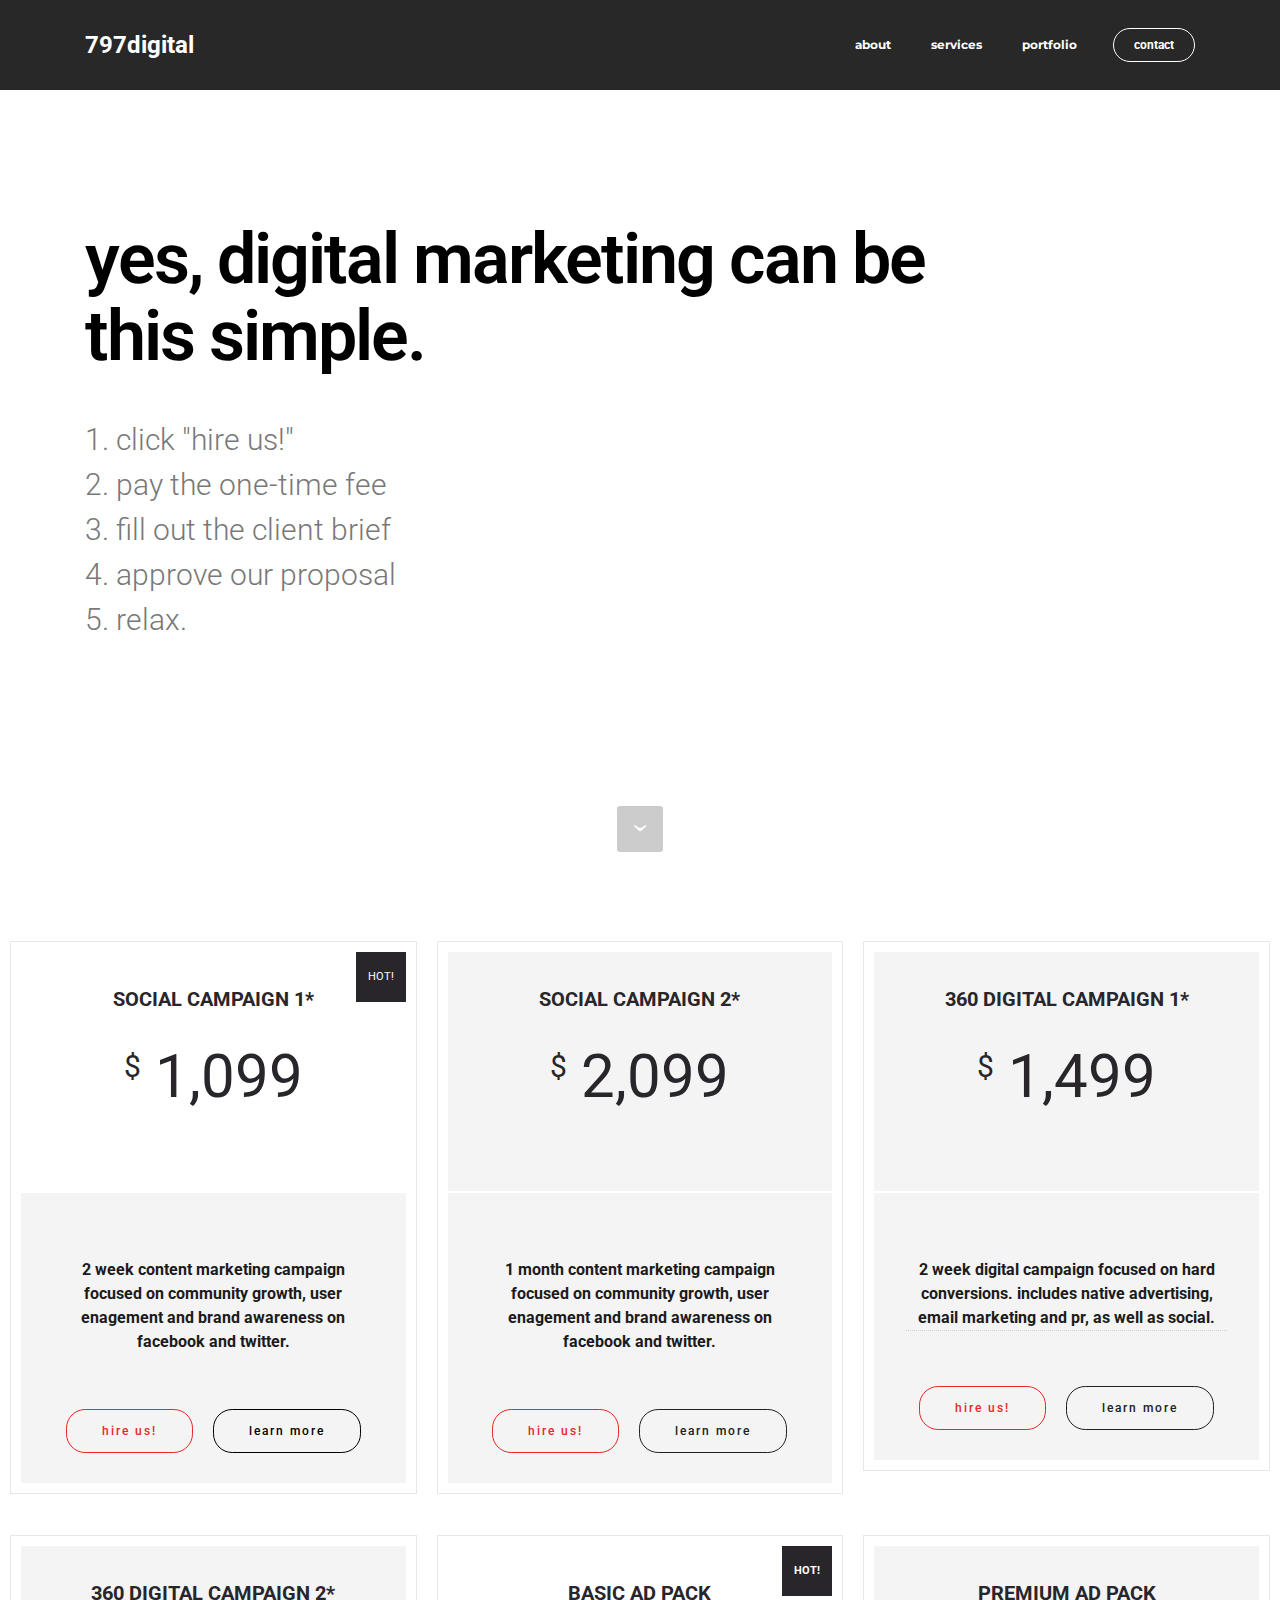
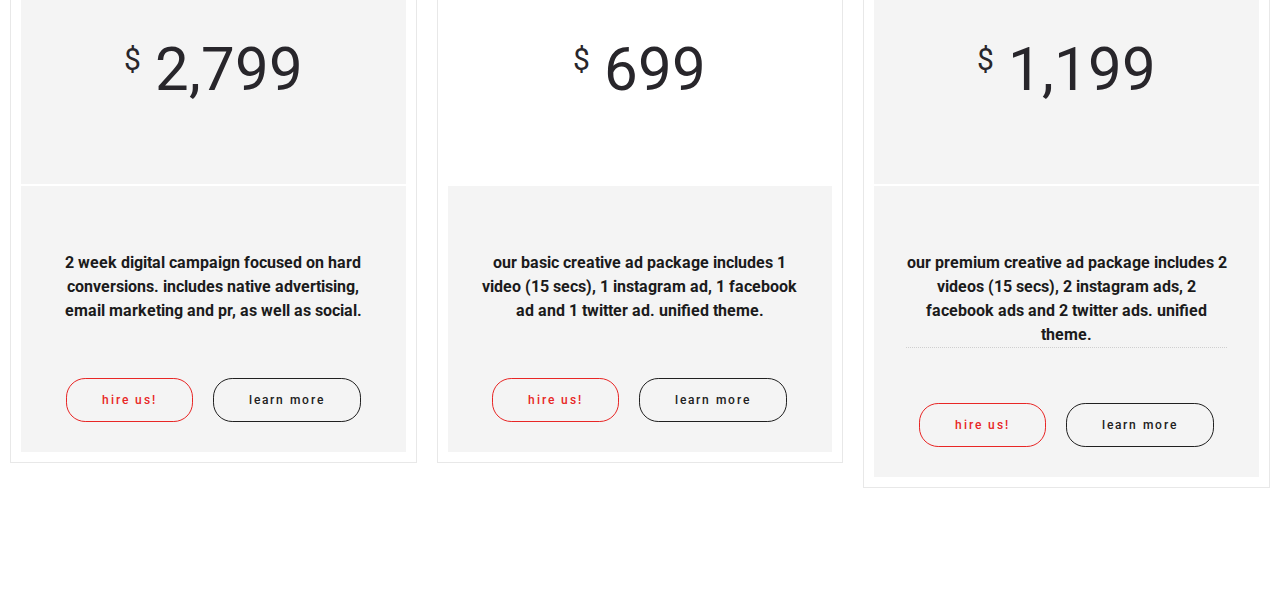
==== commit 50dffac1: "create github pages" ====
--- a/page1.html
+++ b/page1.html
@@ -57,7 +57,7 @@
 
 </section>
 
-<section class="engine"><a href="https://mobirise.co/a">web builder</a></section><section class="mbr-section mbr-section-hero mbr-section-full mbr-section-with-arrow mbr-after-navbar" id="header5-19" data-rv-view="35" style="background-color: rgb(255, 255, 255);">
+<section class="engine"><a href="https://mobirise.co/i">build a website for free</a></section><section class="mbr-section mbr-section-hero mbr-section-full mbr-section-with-arrow mbr-after-navbar" id="header5-19" data-rv-view="35" style="background-color: rgb(255, 255, 255);">
 
     
 
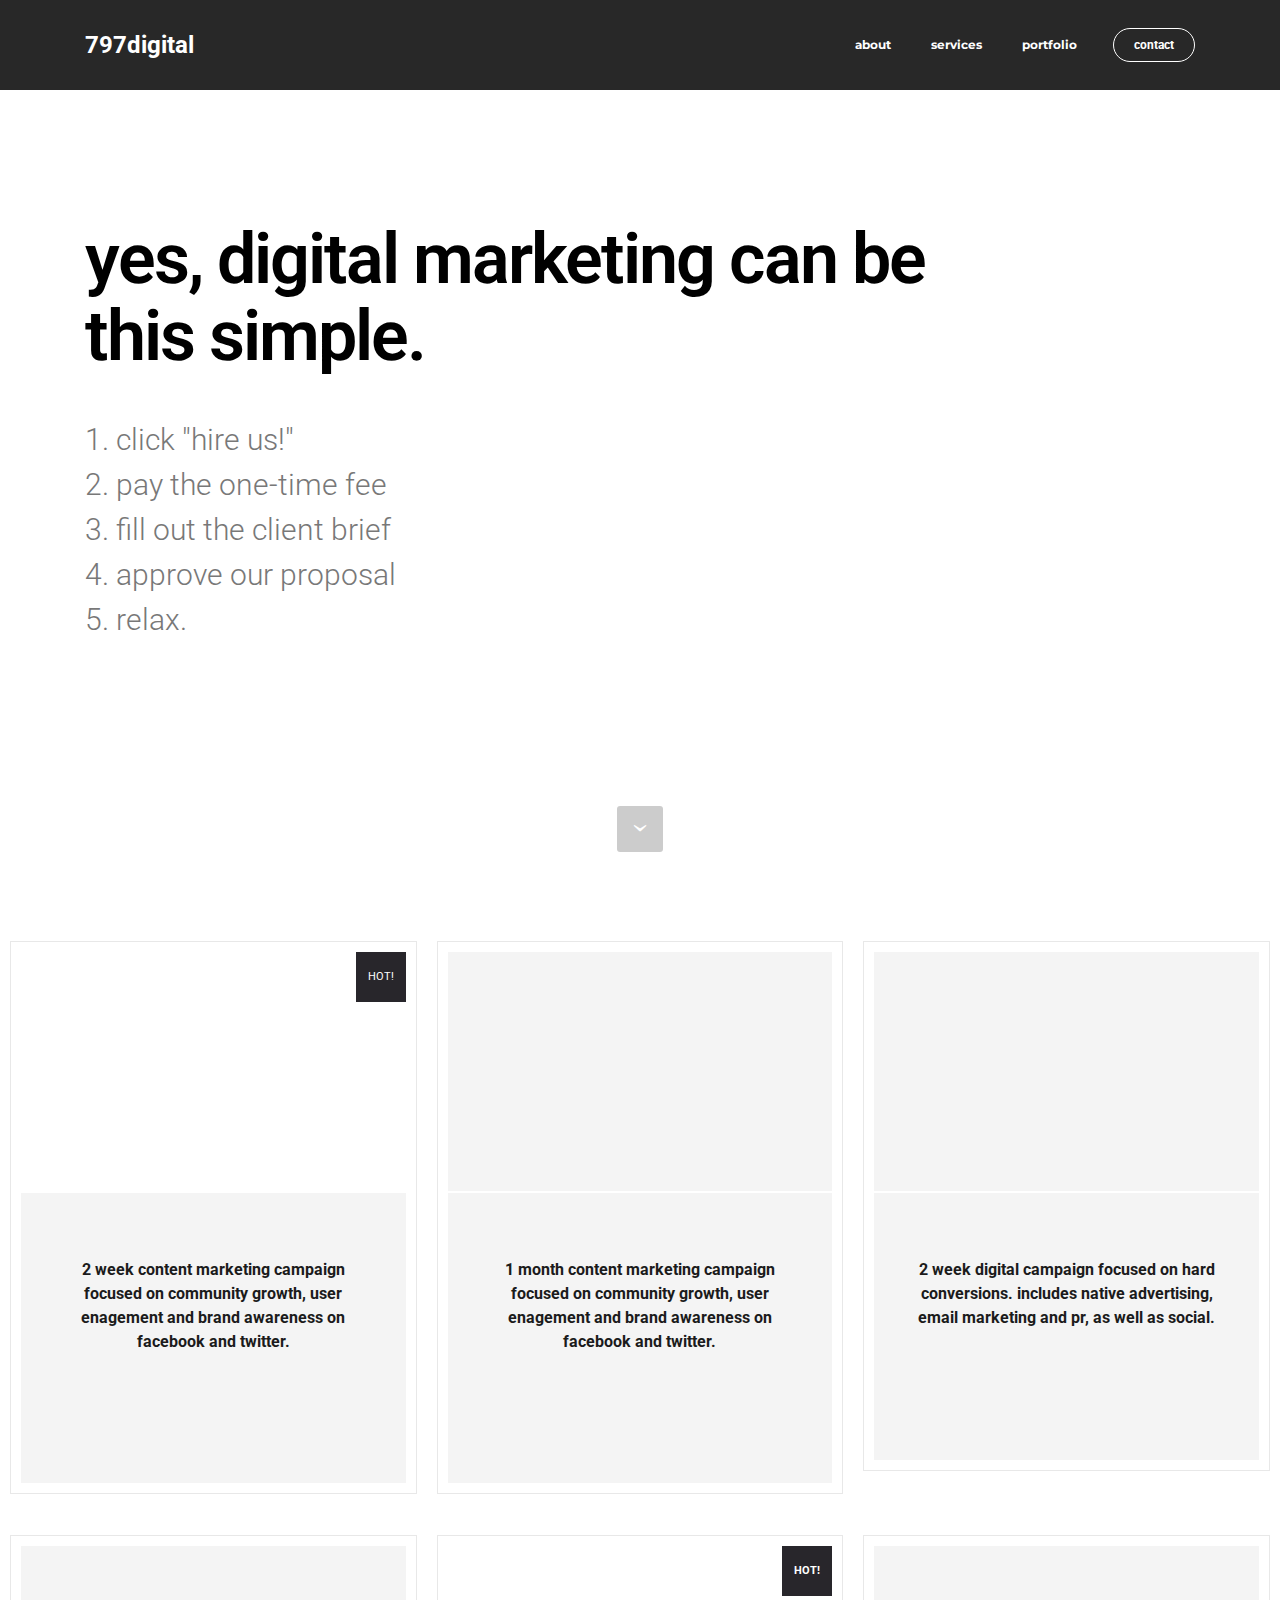
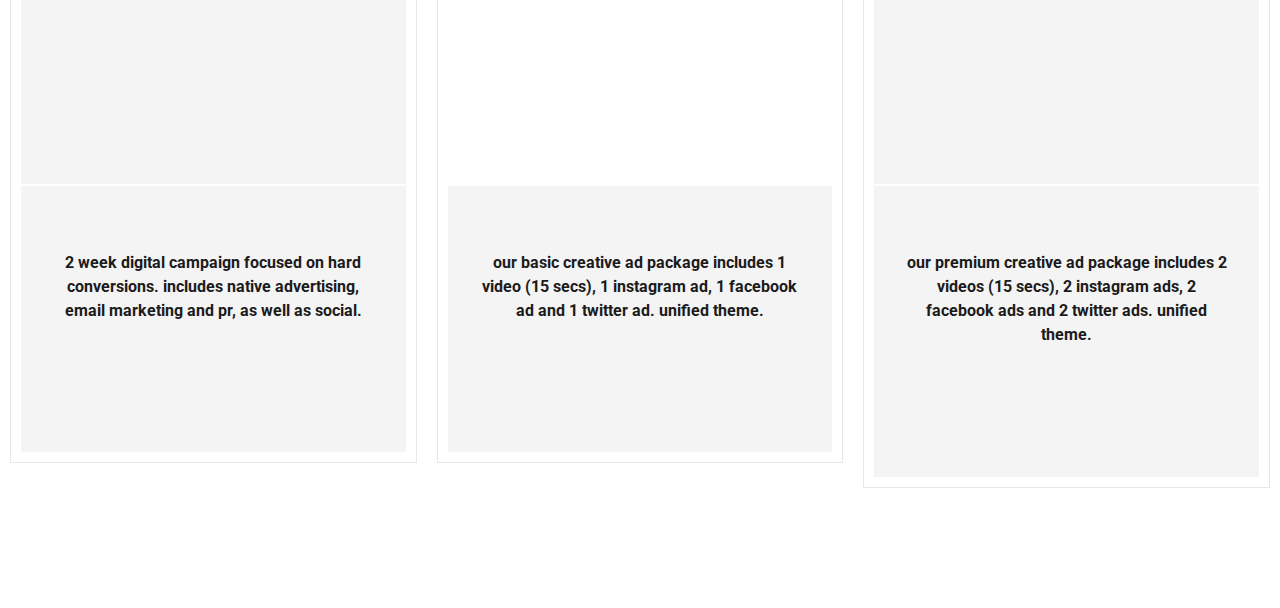
==== commit 2f9fcb3f: "create github pages" ====
--- a/page1.html
+++ b/page1.html
@@ -57,7 +57,7 @@
 
 </section>
 
-<section class="engine"><a href="https://mobirise.co/i">build a website for free</a></section><section class="mbr-section mbr-section-hero mbr-section-full mbr-section-with-arrow mbr-after-navbar" id="header5-19" data-rv-view="35" style="background-color: rgb(255, 255, 255);">
+<section class="engine"><a href="https://mobirise.co/h">make a website</a></section><section class="mbr-section mbr-section-hero mbr-section-full mbr-section-with-arrow mbr-after-navbar" id="header5-19" data-rv-view="35" style="background-color: rgb(255, 255, 255);">
 
     
 
--- a/assets/mobirise/css/mbr-additional.css
+++ b/assets/mobirise/css/mbr-additional.css
@@ -845,78 +845,6 @@
 
 
 
-#ext_menu-q .hide-buttons .nav-btn {
-  display: none !important;
-}
-#ext_menu-q .navbar-caption {
-  color: #ffffff;
-  font-family: 'Roboto', sans-serif;
-  font-size: 24px;
-}
-#ext_menu-q .navbar-toggler {
-  color: #ffffff;
-}
-#ext_menu-q .close-icon::before,
-#ext_menu-q .close-icon::after {
-  background-color: #ffffff;
-}
-#ext_menu-q .link,
-#ext_menu-q .dropdown-item {
-  color: #ffffff;
-}
-#ext_menu-q .link {
-  font-size: 0.75rem;
-}
-#ext_menu-q .dropdown-item,
-#ext_menu-q .nav-dropdown-sm .link {
-  font-size: 0.812rem;
-}
-#ext_menu-q .link:hover,
-#ext_menu-q .dropdown-item:hover,
-#ext_menu-q .link:focus,
-#ext_menu-q .dropdown-item:focus {
-  color: #ffffff;
-}
-#ext_menu-q .link[aria-expanded="true"],
-#ext_menu-q .dropdown-menu {
-  background: #0e0e0e;
-}
-#ext_menu-q .nav-dropdown-sm .link:focus,
-#ext_menu-q .nav-dropdown-sm .link:hover,
-#ext_menu-q .nav-dropdown-sm .dropdown-item:focus,
-#ext_menu-q .nav-dropdown-sm .dropdown-item:hover {
-  background: #202020!important;
-}
-#ext_menu-q .navbar,
-#ext_menu-q .nav-dropdown-sm,
-#ext_menu-q .nav-dropdown-sm .link[aria-expanded="true"],
-#ext_menu-q .nav-dropdown-sm .dropdown-menu {
-  background: #282828;
-}
-#ext_menu-q .bg-color.transparent .link {
-  color: #ffffff;
-  transition: none;
-}
-#ext_menu-q .bg-color.transparent.opened .link {
-  transition: color 0.2s ease-in-out;
-}
-#ext_menu-q .bg-color.transparent.opened .link:hover,
-#ext_menu-q .bg-color.transparent.opened .link:focus {
-  color: #ffffff;
-}
-#ext_menu-q .link[aria-expanded="true"],
-#ext_menu-q .dropdown-item[aria-expanded="true"] {
-  color: #ffffff!important;
-}
-#header1-15 .mbr-section-title {
-  font-family: 'Roboto', sans-serif;
-}
-#msg-box4-14 H3 {
-  font-family: 'Roboto', sans-serif;
-}
-
-
-
 #ext_menu-v .hide-buttons .nav-btn {
   display: none !important;
 }
